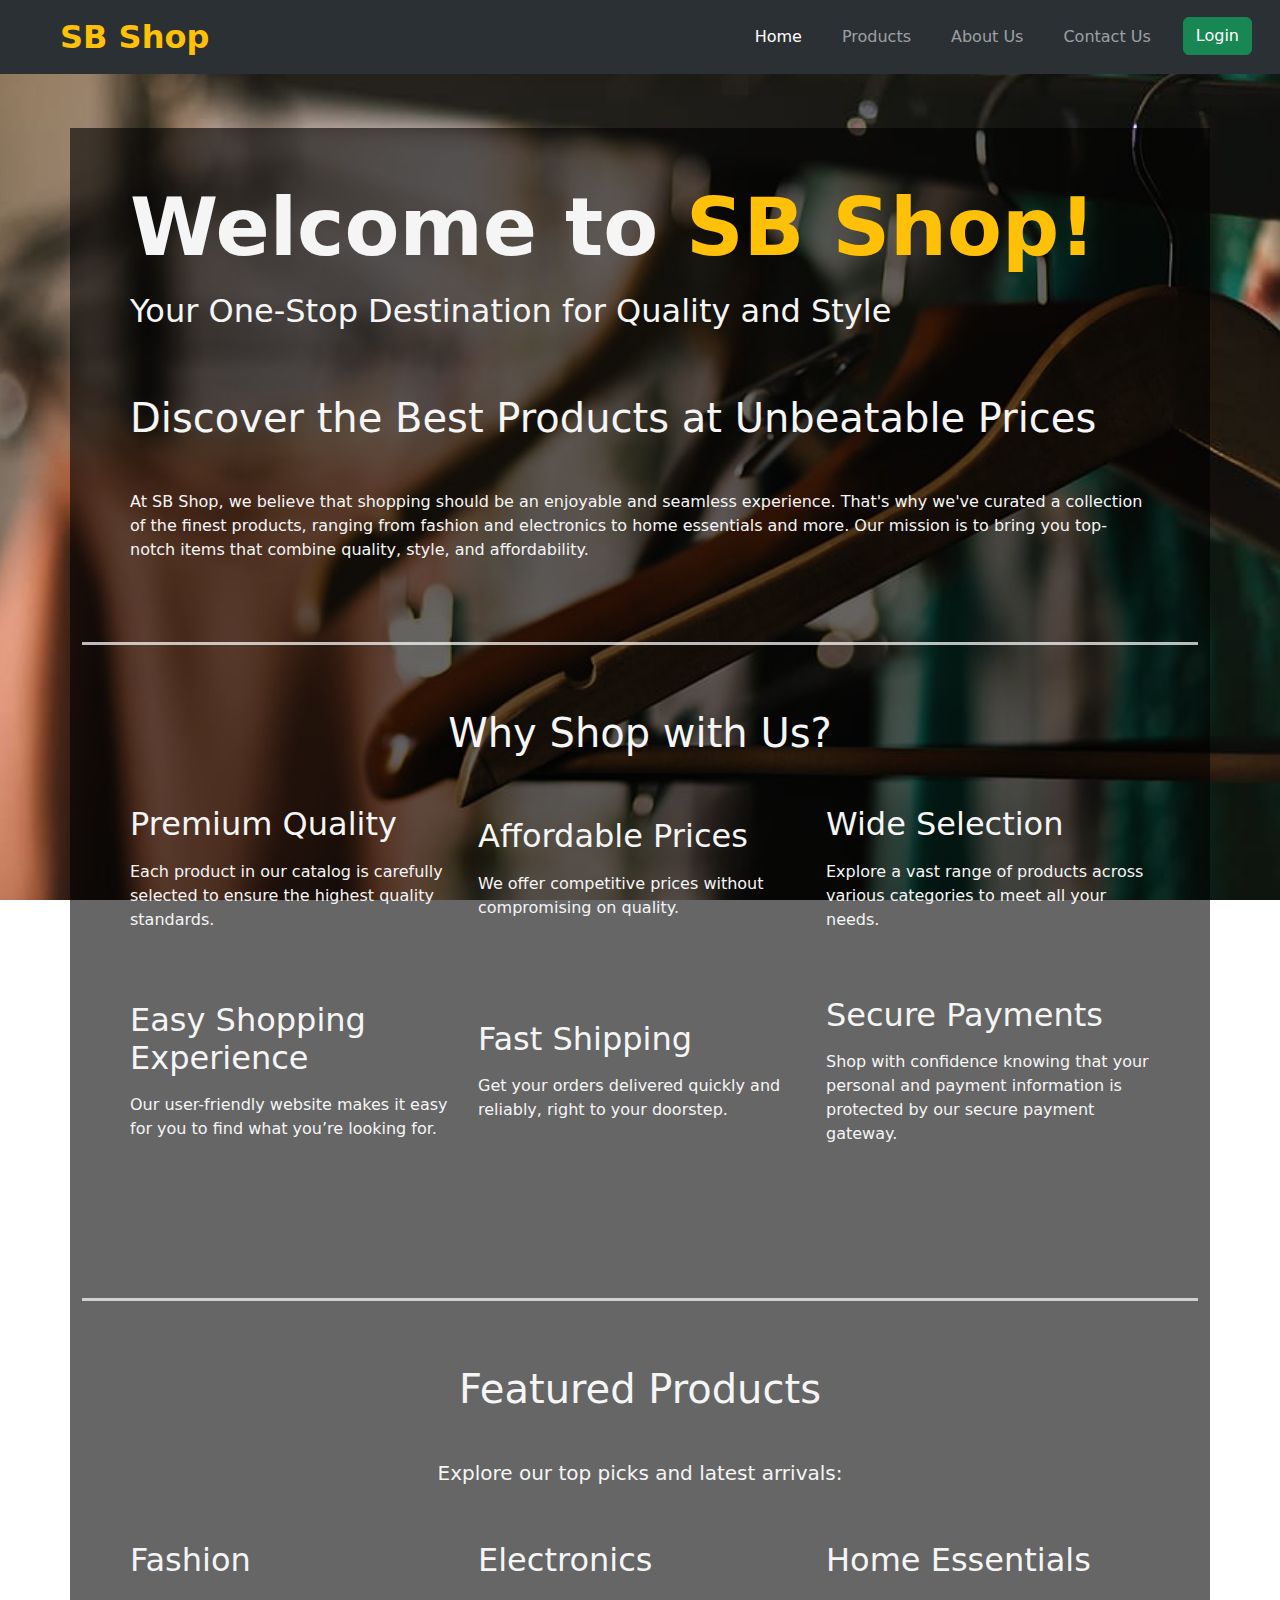
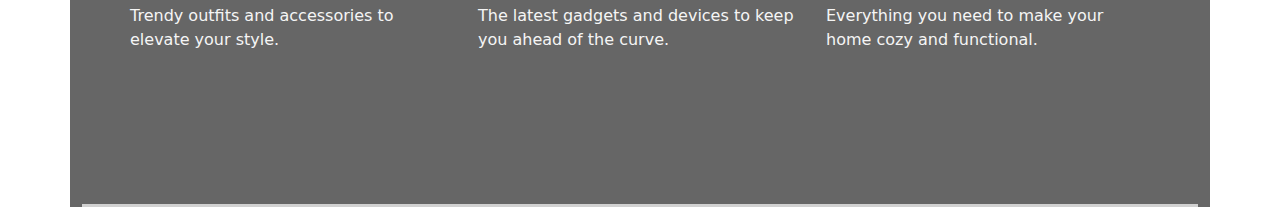
==== index.html @ cf59807c "ver 1" ====
<!DOCTYPE html>
<html lang="en">
  <head>
    <meta charset="UTF-8" />
    <meta http-equiv="X-UA-Compatible" content="IE=edge" />
    <meta name="viewport" content="width=device-width, initial-scale=1.0" />
    <link
      href="https://cdn.jsdelivr.net/npm/bootstrap@5.3.3/dist/css/bootstrap.min.css"
      rel="stylesheet"
      integrity="sha384-QWTKZyjpPEjISv5WaRU9OFeRpok6YctnYmDr5pNlyT2bRjXh0JMhjY6hW+ALEwIH"
      crossorigin="anonymous"
    />
    <link rel="icon" href="SB LOGO.jpg">
    <link rel="stylesheet" href="style.css" />
    <title>SB Shop</title>
  </head>
  <body>
    <div class="container blurr">
      <header>
        <nav
          class="navbar bg-dark navbar-expand-lg bg-body-tertiary fixed-top"
          data-bs-theme="dark"
        >
          <div class="container-fluid">
            <a class="navbar-brand text-warning fw-bold ms-5 fs-2" href="#"
              >SB Shop</a
            >
            <button
              class="navbar-toggler"
              type="button"
              data-bs-toggle="offcanvas"
              data-bs-target="#offcanvasNavbar"
              aria-controls="offcanvasNavbar"
              aria-label="Toggle navigation"
            >
              <span class="navbar-toggler-icon"></span>
            </button>
            <div
              class="offcanvas offcanvas-end"
              tabindex="-1"
              id="offcanvasNavbar"
              aria-labelledby="offcanvasNavbarLabel"
            >
              <div class="offcanvas-header">
                <h5 class="offcanvas-title" id="offcanvasNavbarLabel">
                  SB Shop
                </h5>
                <button
                  type="button"
                  class="btn-close"
                  data-bs-dismiss="offcanvas"
                  aria-label="Close"
                ></button>
              </div>
              <div class="offcanvas-body">
                <ul
                  class="navbar-nav justify-content-end flex-grow-1 gap-lg-4 gap-sm-2 pe-3"
                >
                  <li class="nav-item">
                    <a class="nav-link active" aria-current="page" href="#"
                      >Home</a
                    >
                  </li>
                  <li class="nav-item">
                    <a class="nav-link" href="#">Products</a>
                  </li>
                  <li class="nav-item">
                    <a class="nav-link" href="#">About Us</a>
                  </li>
                  <li class="nav-item">
                    <a class="nav-link" href="#">Contact Us</a>
                  </li>
                  <li class="nav-item">
                    <a class="btn btn-success" href="#">Login</a>
                  </li>
                </ul>
              </div>
            </div>
          </div>
        </nav>
      </header>

      <main>
        <div class="container p-5">
          <h1 class="mb-3 display-1 fw-bold mt-1">
            Welcome to <span class="text-warning">SB Shop!</span>
          </h1>
          <h2 class="">Your One-Stop Destination for Quality and Style</h2>
          <br /><br />
          <h1 class="mt-2 my-5">
            Discover the Best Products at Unbeatable Prices
          </h1>
          <p class="text-start">
            At SB Shop, we believe that shopping should be an enjoyable and
            seamless experience. That's why we've curated a collection of the
            finest products, ranging from fashion and electronics to home
            essentials and more. Our mission is to bring you top-notch items
            that combine quality, style, and affordability.
          </p>
        </div>

        <hr class="border-3 opacity-75" />

        <div class="container p-5">
          <h1 class="mb-5 text-center">Why Shop with Us?</h1>
          <div class="row justify-content-center align-items-center row-gap-5">
            <div class="col-lg-4">
              <h2 class="mb-3">Premium Quality</h2>
              <p>
                Each product in our catalog is carefully selected to ensure the
                highest quality standards.
              </p>
            </div>
            <div class="col-lg-4">
              <h2 class="mb-3">Affordable Prices</h2>
              <p>
                We offer competitive prices without compromising on quality.
              </p>
            </div>
            <div class="col-lg-4">
              <h2 class="mb-3">Wide Selection</h2>
              <p>
                Explore a vast range of products across various categories to
                meet all your needs.
              </p>
            </div>
            <div class="col-lg-4">
              <h2 class="mb-3">Easy Shopping Experience</h2>
              <p>
                Our user-friendly website makes it easy for you to find what
                you’re looking for.
              </p>
            </div>
            <div class="col-lg-4">
              <h2 class="mb-3">Fast Shipping</h2>
              <p>
                Get your orders delivered quickly and reliably, right to your
                doorstep.
              </p>
            </div>
            <div class="col-lg-4">
              <h2 class="mb-3">Secure Payments</h2>
              <p>
                Shop with confidence knowing that your personal and payment
                information is protected by our secure payment gateway.
              </p>
            </div>
          </div>
        </div>
        <br /><br /><br />
        <hr class="border-3 opacity-75" />

        <div class="container p-5">
          <h1 class="text-center mb-5">Featured Products</h1>
          <h5 class="text-center">
            Explore our top picks and latest arrivals:
          </h5>

          <div class="row">
            <div class="col-lg-4">
              <h2 class="mt-5 my-4">Fashion</h2>
              <p>Trendy outfits and accessories to elevate your style.</p>
            </div>
            <div class="col-lg-4">
              <h2 class="mt-5 my-4">Electronics</h2>
              <p>
                The latest gadgets and devices to keep you ahead of the curve.
              </p>
            </div>
            <div class="col-lg-4">
              <h2 class="mt-5 my-4">Home Essentials</h2>
              <p>Everything you need to make your home cozy and functional.</p>
            </div>
          </div>
        </div>
        <br /><br /><br />
        <hr class="border-3 opacity-75" />
      </main>
    </div>

    <script
      src="https://cdn.jsdelivr.net/npm/bootstrap@5.3.3/dist/js/bootstrap.bundle.min.js"
      integrity="sha384-YvpcrYf0tY3lHB60NNkmXc5s9fDVZLESaAA55NDzOxhy9GkcIdslK1eN7N6jIeHz"
      crossorigin="anonymous"
    ></script>
  </body>
</html>
---- style.css ----
body {
    background: url("/bg 2.jpg") no-repeat fixed;
    background-size: cover;
    background-position: center;
    height: 100vh;
}


main {
    margin-top: 8rem;
    color: whitesmoke;
}

.blurr {
    background-color: rgba(0, 0, 0, 0.6);
}
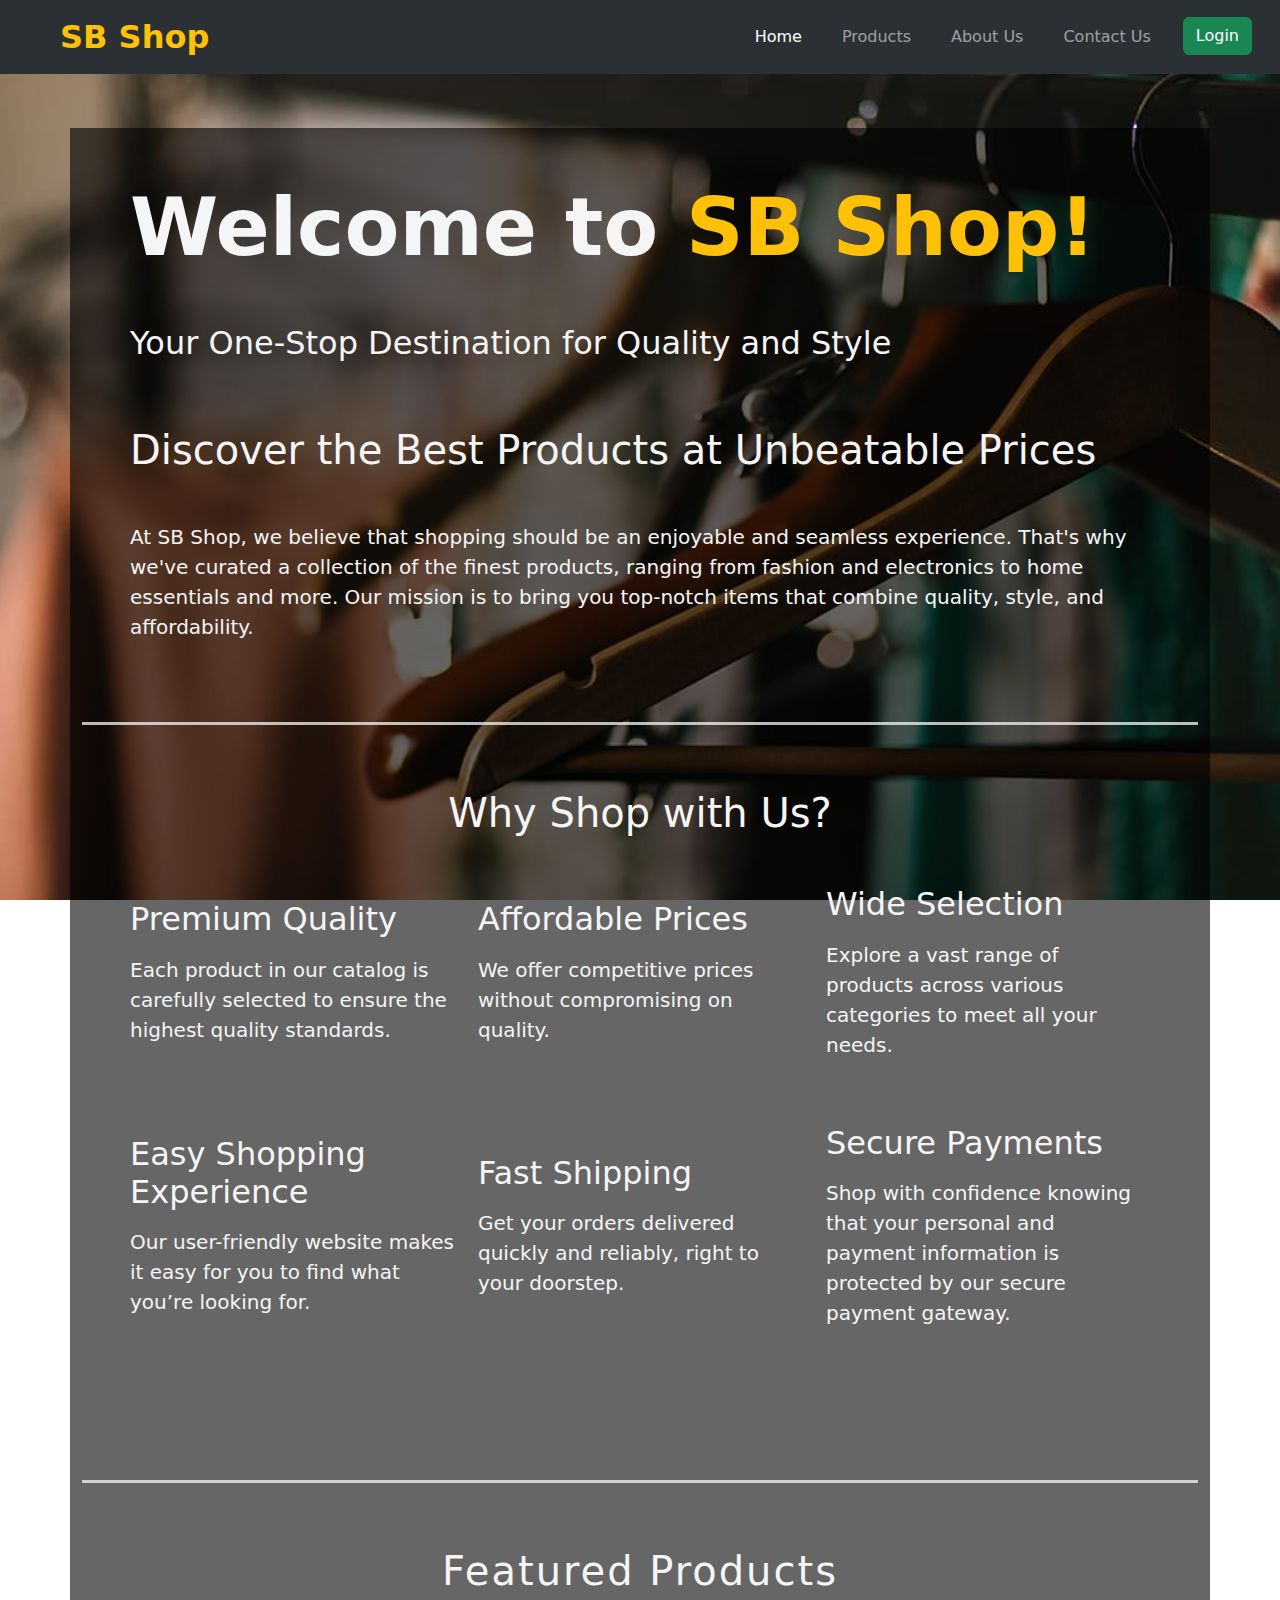
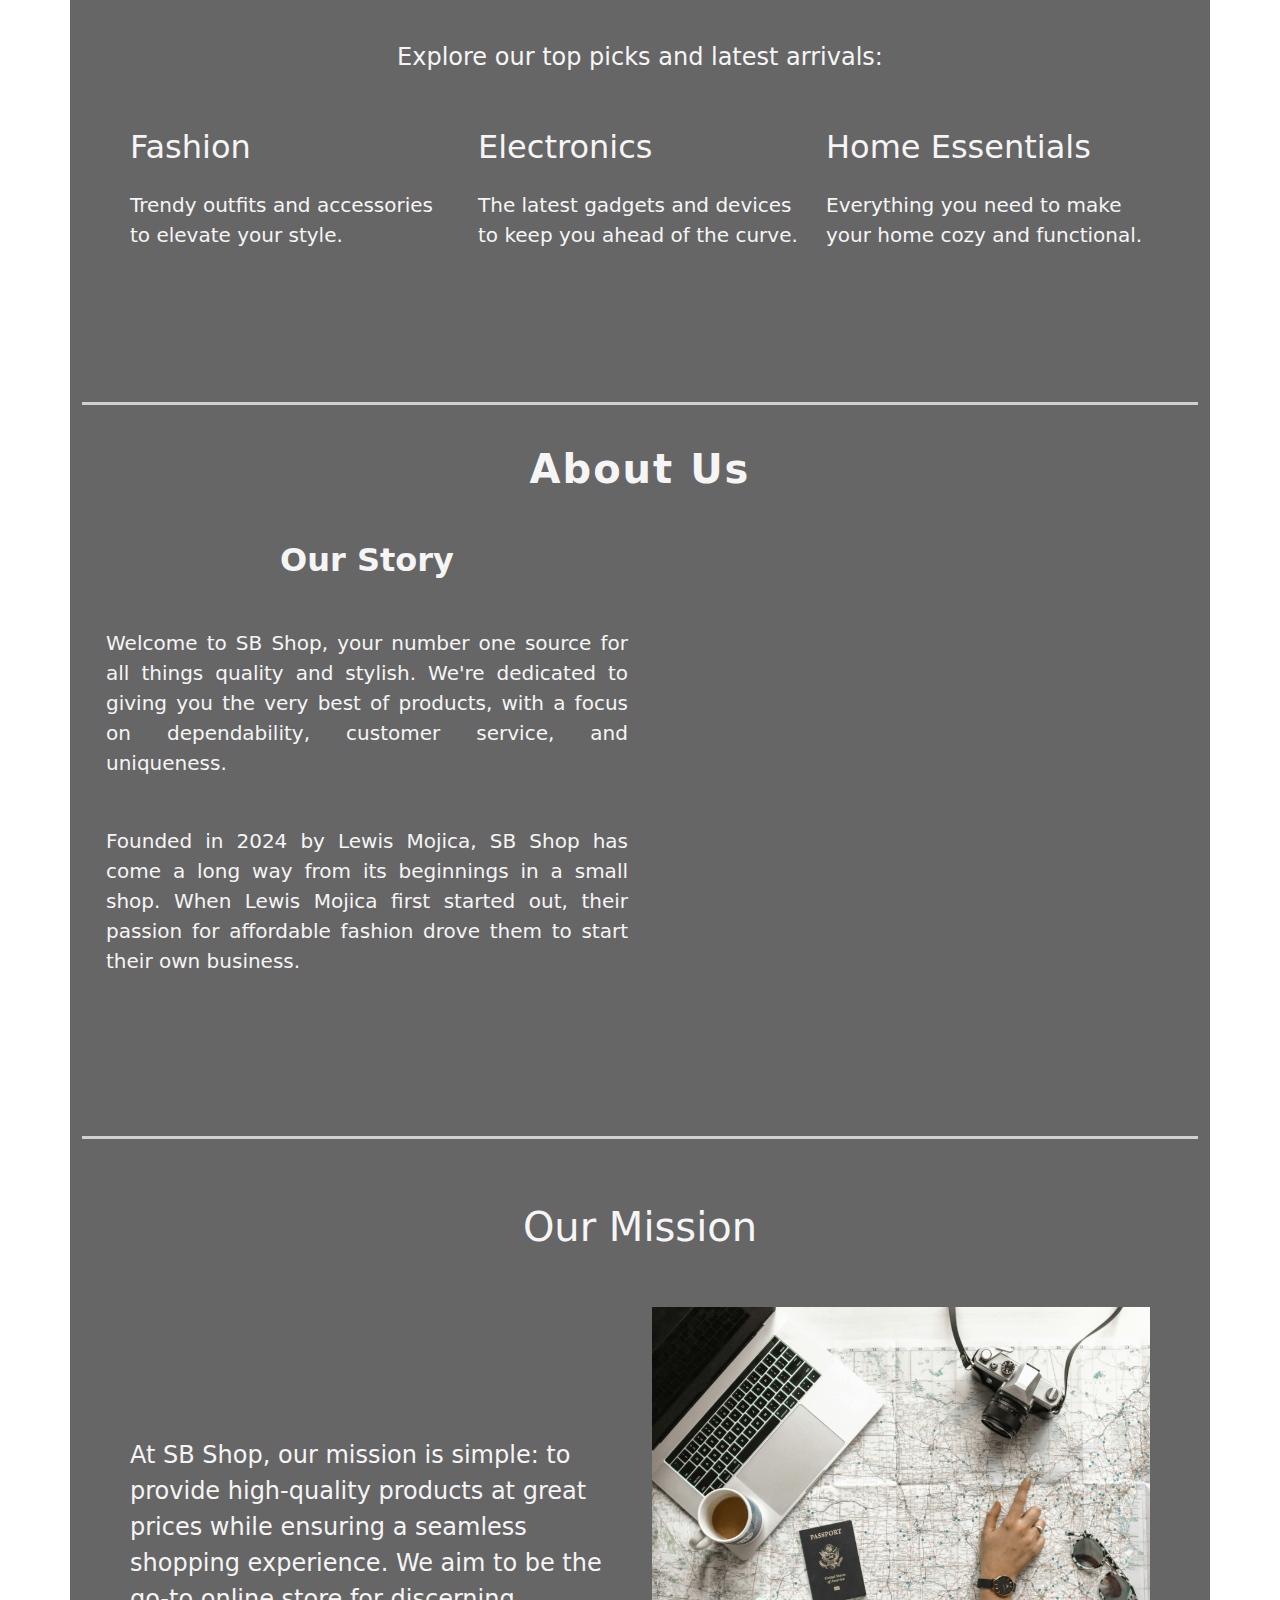
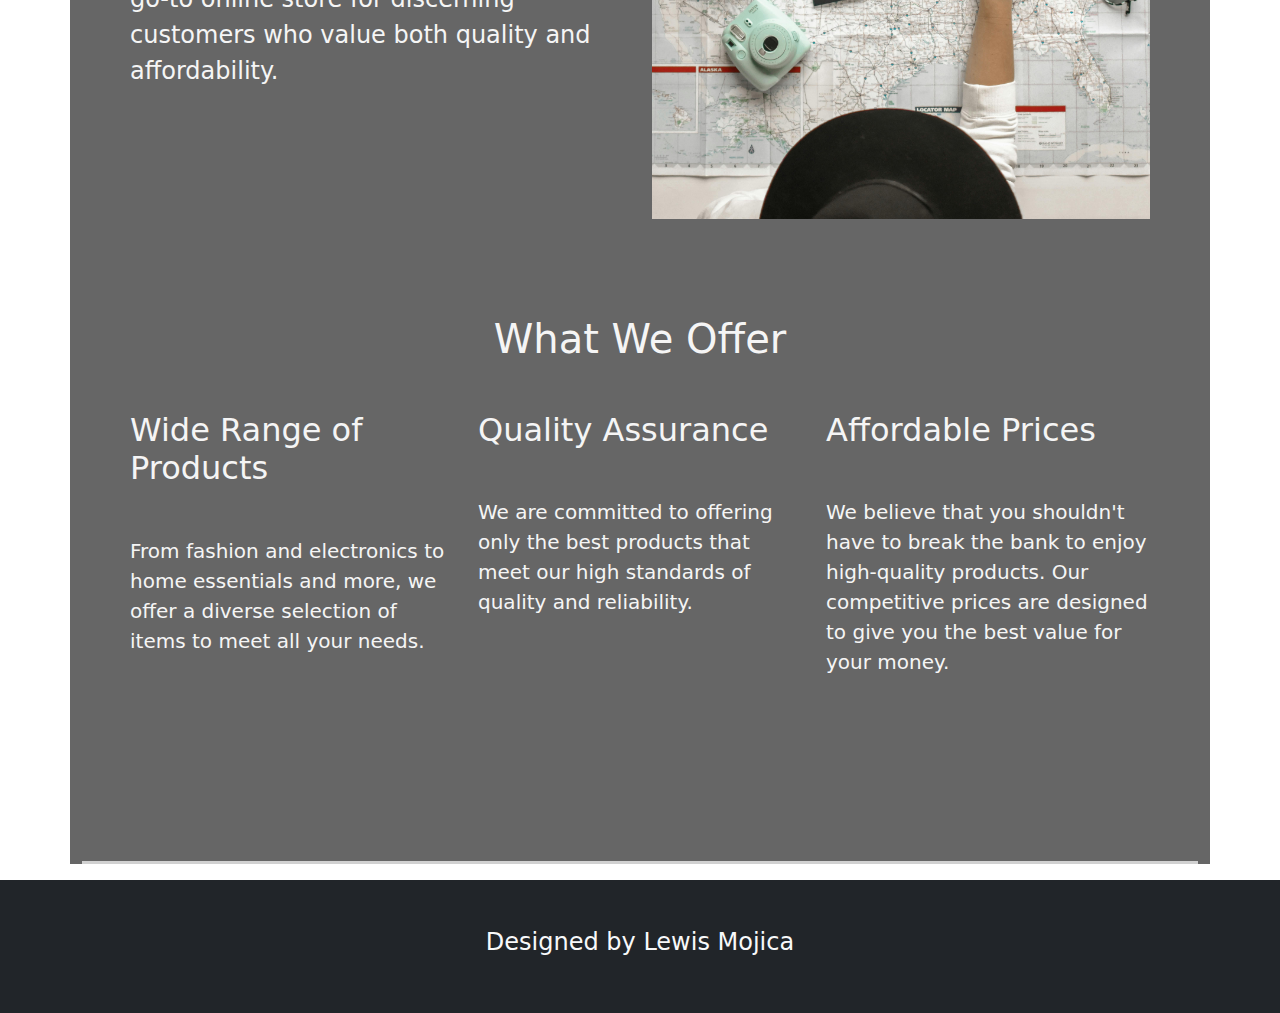
==== commit 03a730eb: "completed the landing page" ====
--- a/index.html
+++ b/index.html
@@ -10,7 +10,7 @@
       integrity="sha384-QWTKZyjpPEjISv5WaRU9OFeRpok6YctnYmDr5pNlyT2bRjXh0JMhjY6hW+ALEwIH"
       crossorigin="anonymous"
     />
-    <link rel="icon" href="SB LOGO.jpg">
+    <link rel="icon" href="SB LOGO.jpg" />
     <link rel="stylesheet" href="style.css" />
     <title>SB Shop</title>
   </head>
@@ -80,17 +80,19 @@
         </nav>
       </header>
 
+      <!-- main content -->
+
       <main>
-        <div class="container p-5">
+        <div class="welcome container p-5">
           <h1 class="mb-3 display-1 fw-bold mt-1">
             Welcome to <span class="text-warning">SB Shop!</span>
           </h1>
-          <h2 class="">Your One-Stop Destination for Quality and Style</h2>
+          <h2 class="mt-5">Your One-Stop Destination for Quality and Style</h2>
           <br /><br />
           <h1 class="mt-2 my-5">
             Discover the Best Products at Unbeatable Prices
           </h1>
-          <p class="text-start">
+          <p class="text-start fs-5">
             At SB Shop, we believe that shopping should be an enjoyable and
             seamless experience. That's why we've curated a collection of the
             finest products, ranging from fashion and electronics to home
@@ -106,41 +108,41 @@
           <div class="row justify-content-center align-items-center row-gap-5">
             <div class="col-lg-4">
               <h2 class="mb-3">Premium Quality</h2>
-              <p>
+              <p class="fs-5">
                 Each product in our catalog is carefully selected to ensure the
                 highest quality standards.
               </p>
             </div>
             <div class="col-lg-4">
               <h2 class="mb-3">Affordable Prices</h2>
-              <p>
+              <p class="fs-5">
                 We offer competitive prices without compromising on quality.
               </p>
             </div>
             <div class="col-lg-4">
               <h2 class="mb-3">Wide Selection</h2>
-              <p>
+              <p class="fs-5">
                 Explore a vast range of products across various categories to
                 meet all your needs.
               </p>
             </div>
             <div class="col-lg-4">
               <h2 class="mb-3">Easy Shopping Experience</h2>
-              <p>
+              <p class="fs-5">
                 Our user-friendly website makes it easy for you to find what
                 you’re looking for.
               </p>
             </div>
             <div class="col-lg-4">
               <h2 class="mb-3">Fast Shipping</h2>
-              <p>
+              <p class="fs-5">
                 Get your orders delivered quickly and reliably, right to your
                 doorstep.
               </p>
             </div>
             <div class="col-lg-4">
               <h2 class="mb-3">Secure Payments</h2>
-              <p>
+              <p class="fs-5">
                 Shop with confidence knowing that your personal and payment
                 information is protected by our secure payment gateway.
               </p>
@@ -150,26 +152,100 @@
         <br /><br /><br />
         <hr class="border-3 opacity-75" />
 
-        <div class="container p-5">
+        <div class="products container p-5">
           <h1 class="text-center mb-5">Featured Products</h1>
-          <h5 class="text-center">
+          <h4 class="text-center">
             Explore our top picks and latest arrivals:
-          </h5>
+          </h4>
 
           <div class="row">
             <div class="col-lg-4">
               <h2 class="mt-5 my-4">Fashion</h2>
-              <p>Trendy outfits and accessories to elevate your style.</p>
+              <p class="fs-5">
+                Trendy outfits and accessories to elevate your style.
+              </p>
             </div>
             <div class="col-lg-4">
               <h2 class="mt-5 my-4">Electronics</h2>
-              <p>
+              <p class="fs-5">
                 The latest gadgets and devices to keep you ahead of the curve.
               </p>
             </div>
             <div class="col-lg-4">
               <h2 class="mt-5 my-4">Home Essentials</h2>
-              <p>Everything you need to make your home cozy and functional.</p>
+              <p class="fs-5">
+                Everything you need to make your home cozy and functional.
+              </p>
+            </div>
+          </div>
+        </div>
+        <br /><br /><br />
+        <hr class="border-3 opacity-75" />
+
+        <div class="about-us container p-4">
+          <h1 class="text-center fw-bold mb-5">About Us</h1>
+          <div class="row">
+            <div class="col-lg-6">
+              <h2 class="fw-bold mb-5 text-center">Our Story</h2>
+              <p class="fs-5">
+                Welcome to SB Shop, your number one source for all things
+                quality and stylish. We're dedicated to giving you the very best
+                of products, with a focus on dependability, customer service,
+                and uniqueness.
+              </p>
+              <p class="my-5 fs-5">
+                Founded in 2024 by Lewis Mojica, SB Shop has come a long way
+                from its beginnings in a small shop. When Lewis Mojica first
+                started out, their passion for affordable fashion drove them to
+                start their own business.
+              </p>
+            </div>
+            <div class="col-lg-6">
+              <img src="" alt="" />
+            </div>
+          </div>
+        </div>
+        <br /><br /><br />
+        <hr class="border-3 opacity-75" />
+
+        <div class="mission container p-5">
+          <div class="row">
+            <h1 class="text-center">Our Mission</h1>
+            <div class="col-lg-6 align-content-center">
+              <p class="my-5 fs-4">
+                At SB Shop, our mission is simple: to provide high-quality
+                products at great prices while ensuring a seamless shopping
+                experience. We aim to be the go-to online store for discerning
+                customers who value both quality and affordability.
+              </p>
+            </div>
+            <div class="col-lg-6">
+              <img src="/mission.jpg" class="mx-auto my-5 img-fluid" alt="" />
+            </div>
+          </div>
+          <div class="row">
+            <h1 class="text-center my-5">What We Offer</h1>
+            <div class="col-lg-4">
+              <h2 class="">Wide Range of Products</h2>
+              <p class="my-5 fs-5">
+                From fashion and electronics to home essentials and more, we
+                offer a diverse selection of items to meet all your needs.
+              </p>
+            </div>
+            <div class="col-lg-4">
+              <h2 class="">Quality Assurance</h2>
+              <p class="my-5 fs-5">
+                We are committed to offering only the best products that meet
+                our high standards of quality and reliability.
+              </p>
+            </div>
+            <div class="col-lg-4">
+              <h2 class="">Affordable Prices</h2>
+              <p class="my-5 fs-5">
+                We believe that you shouldn't have to break the bank to enjoy
+                high-quality products. Our competitive prices are designed to
+                give you the best value for your money.
+              </p>
             </div>
           </div>
         </div>
@@ -177,6 +253,10 @@
         <hr class="border-3 opacity-75" />
       </main>
     </div>
+
+    <footer class="footer bg-dark text-light p-5">
+      <h4 class="text-center">Designed by Lewis Mojica</h4>
+    </footer>
 
     <script
       src="https://cdn.jsdelivr.net/npm/bootstrap@5.3.3/dist/js/bootstrap.bundle.min.js"
--- a/style.css
+++ b/style.css
@@ -1,16 +1,32 @@
 body {
-    background: url("/bg 2.jpg") no-repeat fixed;
-    background-size: cover;
-    background-position: center;
-    height: 100vh;
+  background: url("/bg 2.jpg") no-repeat fixed;
+  background-size: cover;
+  background-position: center;
+  height: 100vh;
 }
 
+main {
+  margin-top: 8rem;
+  color: whitesmoke;
+}
 
-main {
-    margin-top: 8rem;
-    color: whitesmoke;
+.welcome p {
+  text-align: justify;
 }
 
 .blurr {
-    background-color: rgba(0, 0, 0, 0.6);
-}+  background-color: rgba(0, 0, 0, 0.6);
+}
+
+.products h1 {
+  letter-spacing: 2px;
+}
+
+.about-us h1 {
+  letter-spacing: 2px;
+}
+
+.about-us p {
+  text-align: justify;
+}
+
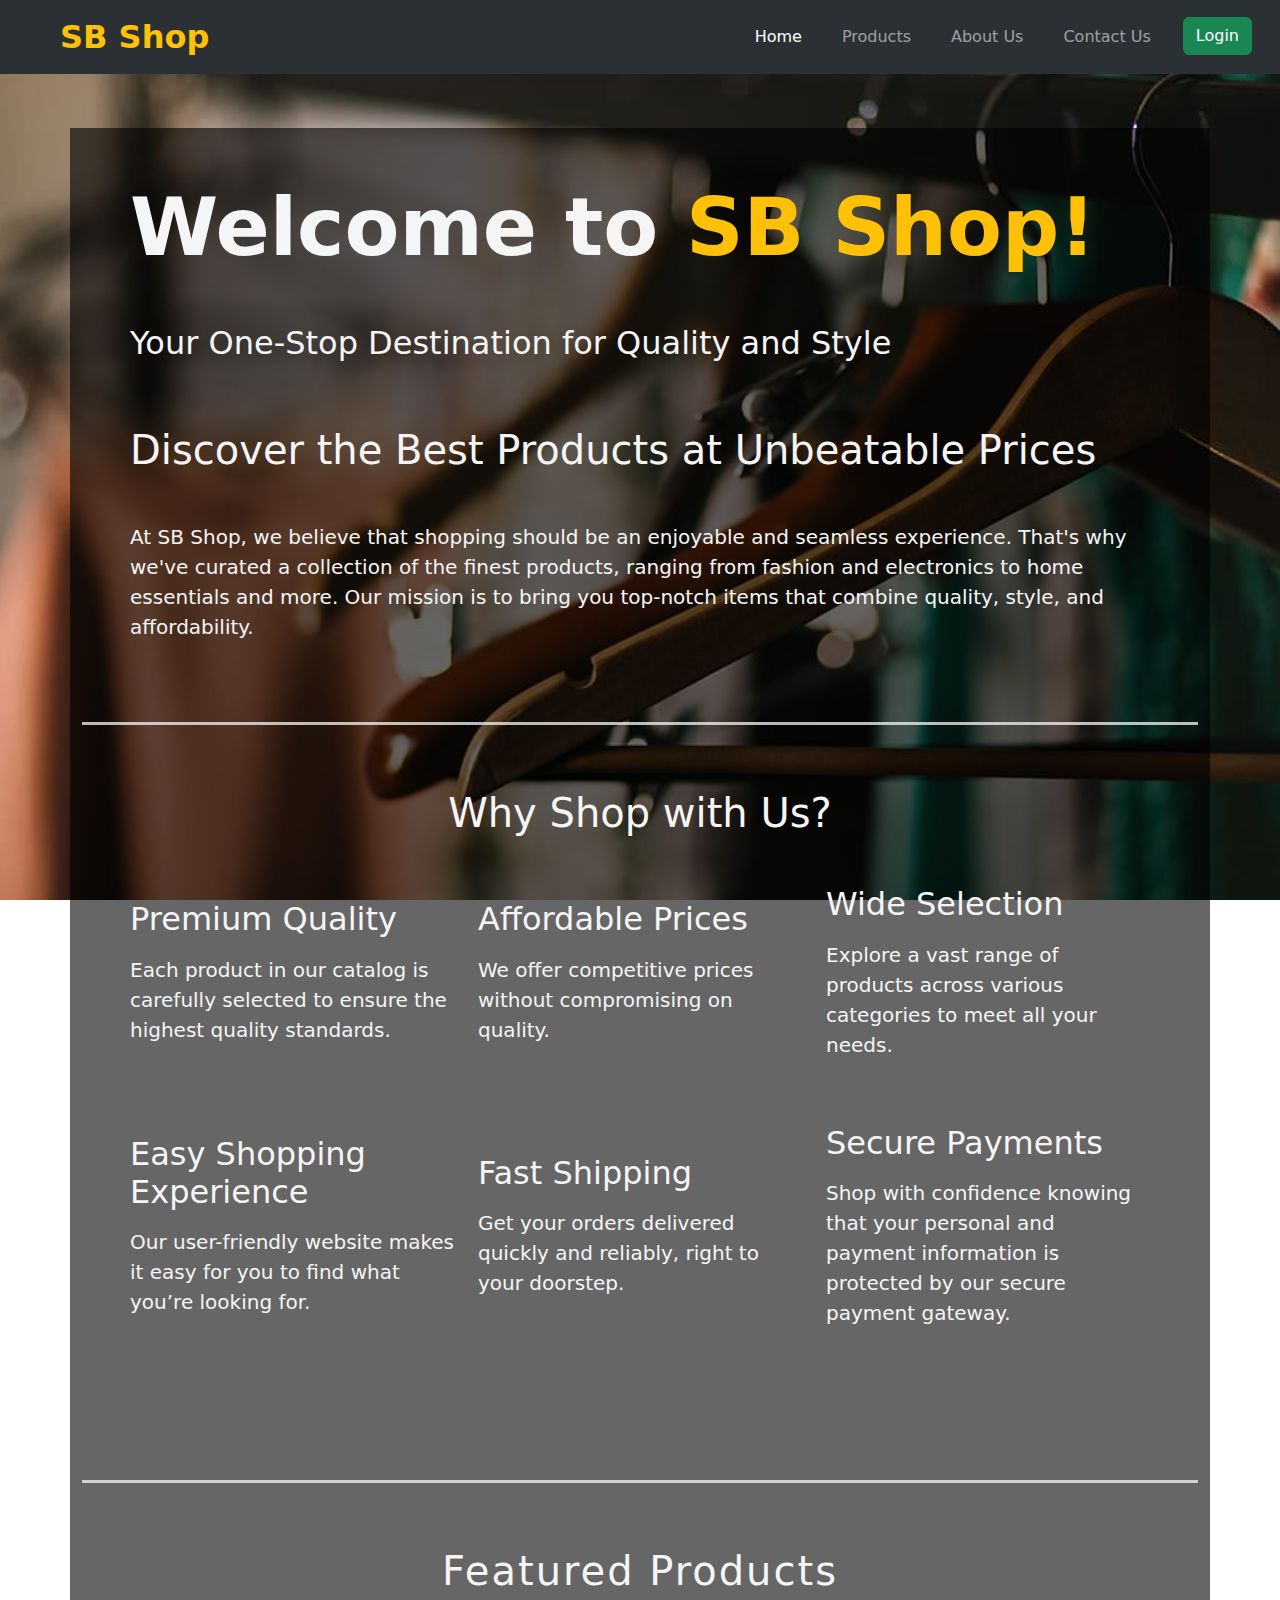
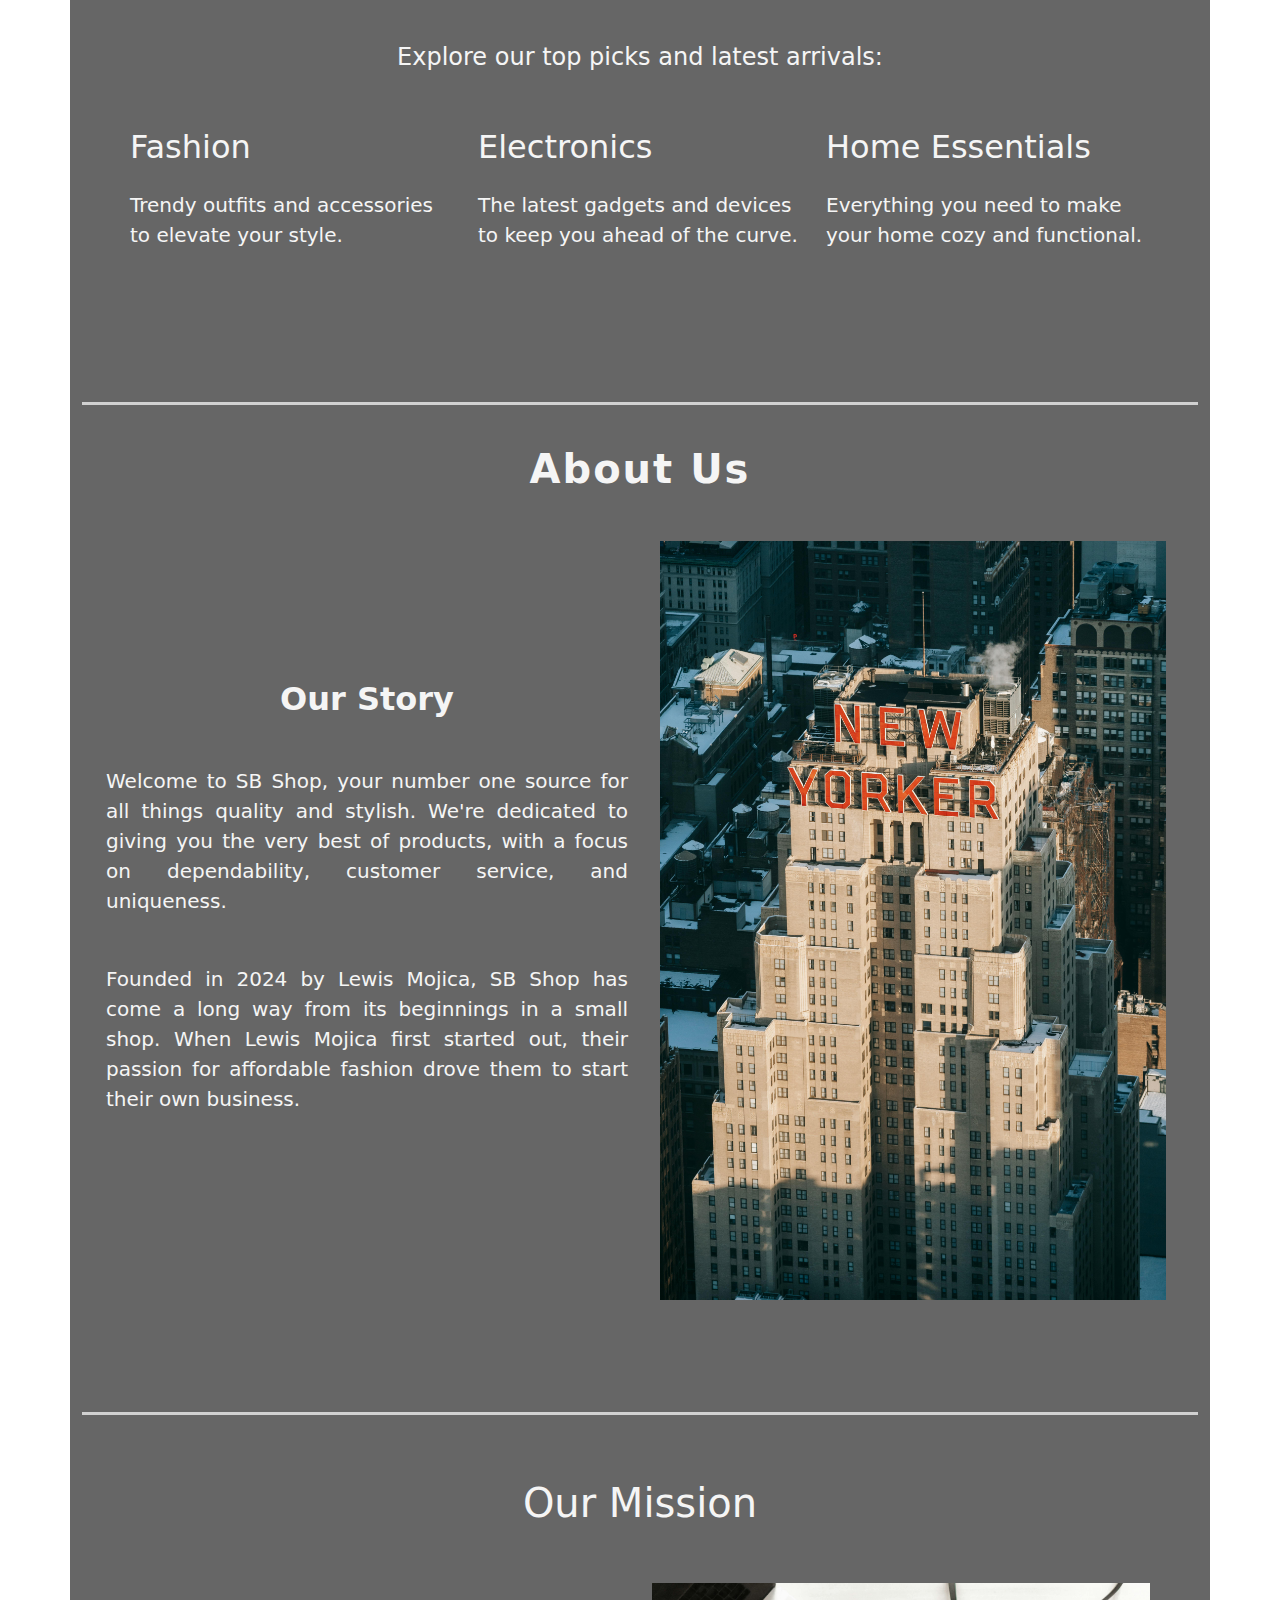
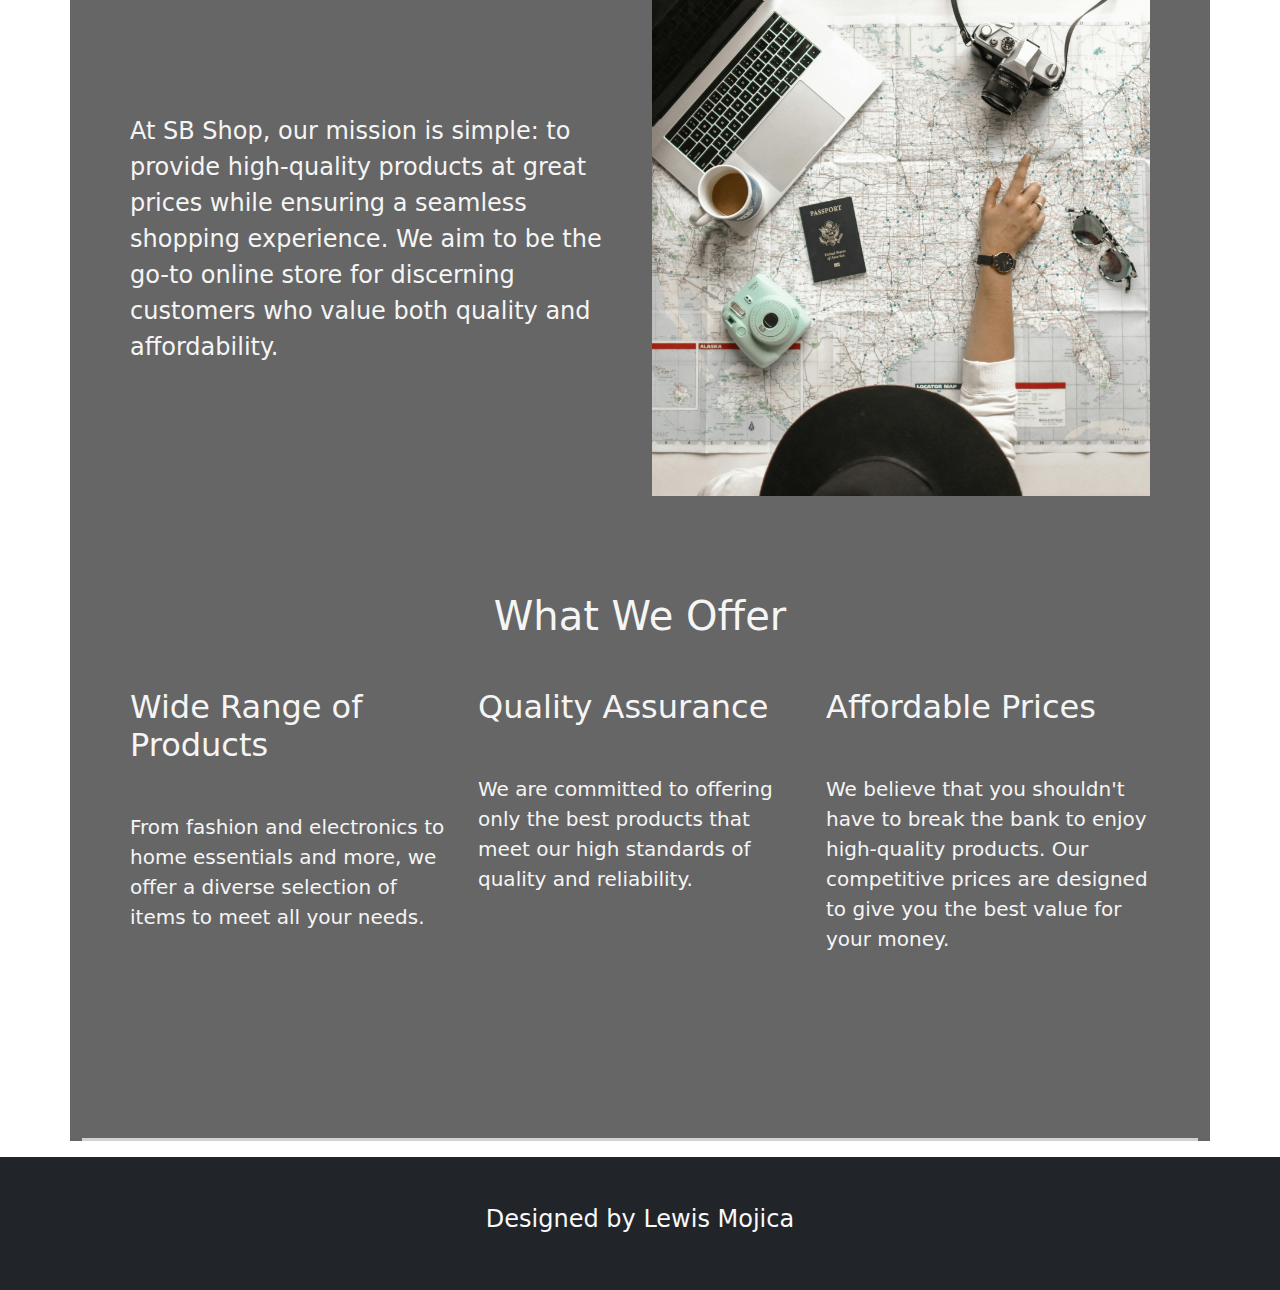
==== commit fcd92d55: "fixed the sections" ====
--- a/index.html
+++ b/index.html
@@ -62,13 +62,13 @@
                     >
                   </li>
                   <li class="nav-item">
-                    <a class="nav-link" href="#">Products</a>
-                  </li>
-                  <li class="nav-item">
-                    <a class="nav-link" href="#">About Us</a>
-                  </li>
-                  <li class="nav-item">
-                    <a class="nav-link" href="#">Contact Us</a>
+                    <a class="nav-link" href="#products">Products</a>
+                  </li>
+                  <li class="nav-item">
+                    <a class="nav-link" href="#about">About Us</a>
+                  </li>
+                  <li class="nav-item">
+                    <a class="nav-link" href="#contact">Contact Us</a>
                   </li>
                   <li class="nav-item">
                     <a class="btn btn-success" href="#">Login</a>
@@ -152,7 +152,7 @@
         <br /><br /><br />
         <hr class="border-3 opacity-75" />
 
-        <div class="products container p-5">
+        <div class="products container p-5" id="products">
           <h1 class="text-center mb-5">Featured Products</h1>
           <h4 class="text-center">
             Explore our top picks and latest arrivals:
@@ -182,10 +182,10 @@
         <br /><br /><br />
         <hr class="border-3 opacity-75" />
 
-        <div class="about-us container p-4">
+        <div class="about-us container p-4" id="about">
           <h1 class="text-center fw-bold mb-5">About Us</h1>
           <div class="row">
-            <div class="col-lg-6">
+            <div class="col-lg-6 align-content-center">
               <h2 class="fw-bold mb-5 text-center">Our Story</h2>
               <p class="fs-5">
                 Welcome to SB Shop, your number one source for all things
@@ -201,7 +201,7 @@
               </p>
             </div>
             <div class="col-lg-6">
-              <img src="" alt="" />
+              <img src="/about.jpg" class="img-fluid px-2" alt="" />
             </div>
           </div>
         </div>
@@ -254,7 +254,7 @@
       </main>
     </div>
 
-    <footer class="footer bg-dark text-light p-5">
+    <footer class="footer bg-dark text-light p-5" id="contact">
       <h4 class="text-center">Designed by Lewis Mojica</h4>
     </footer>
 
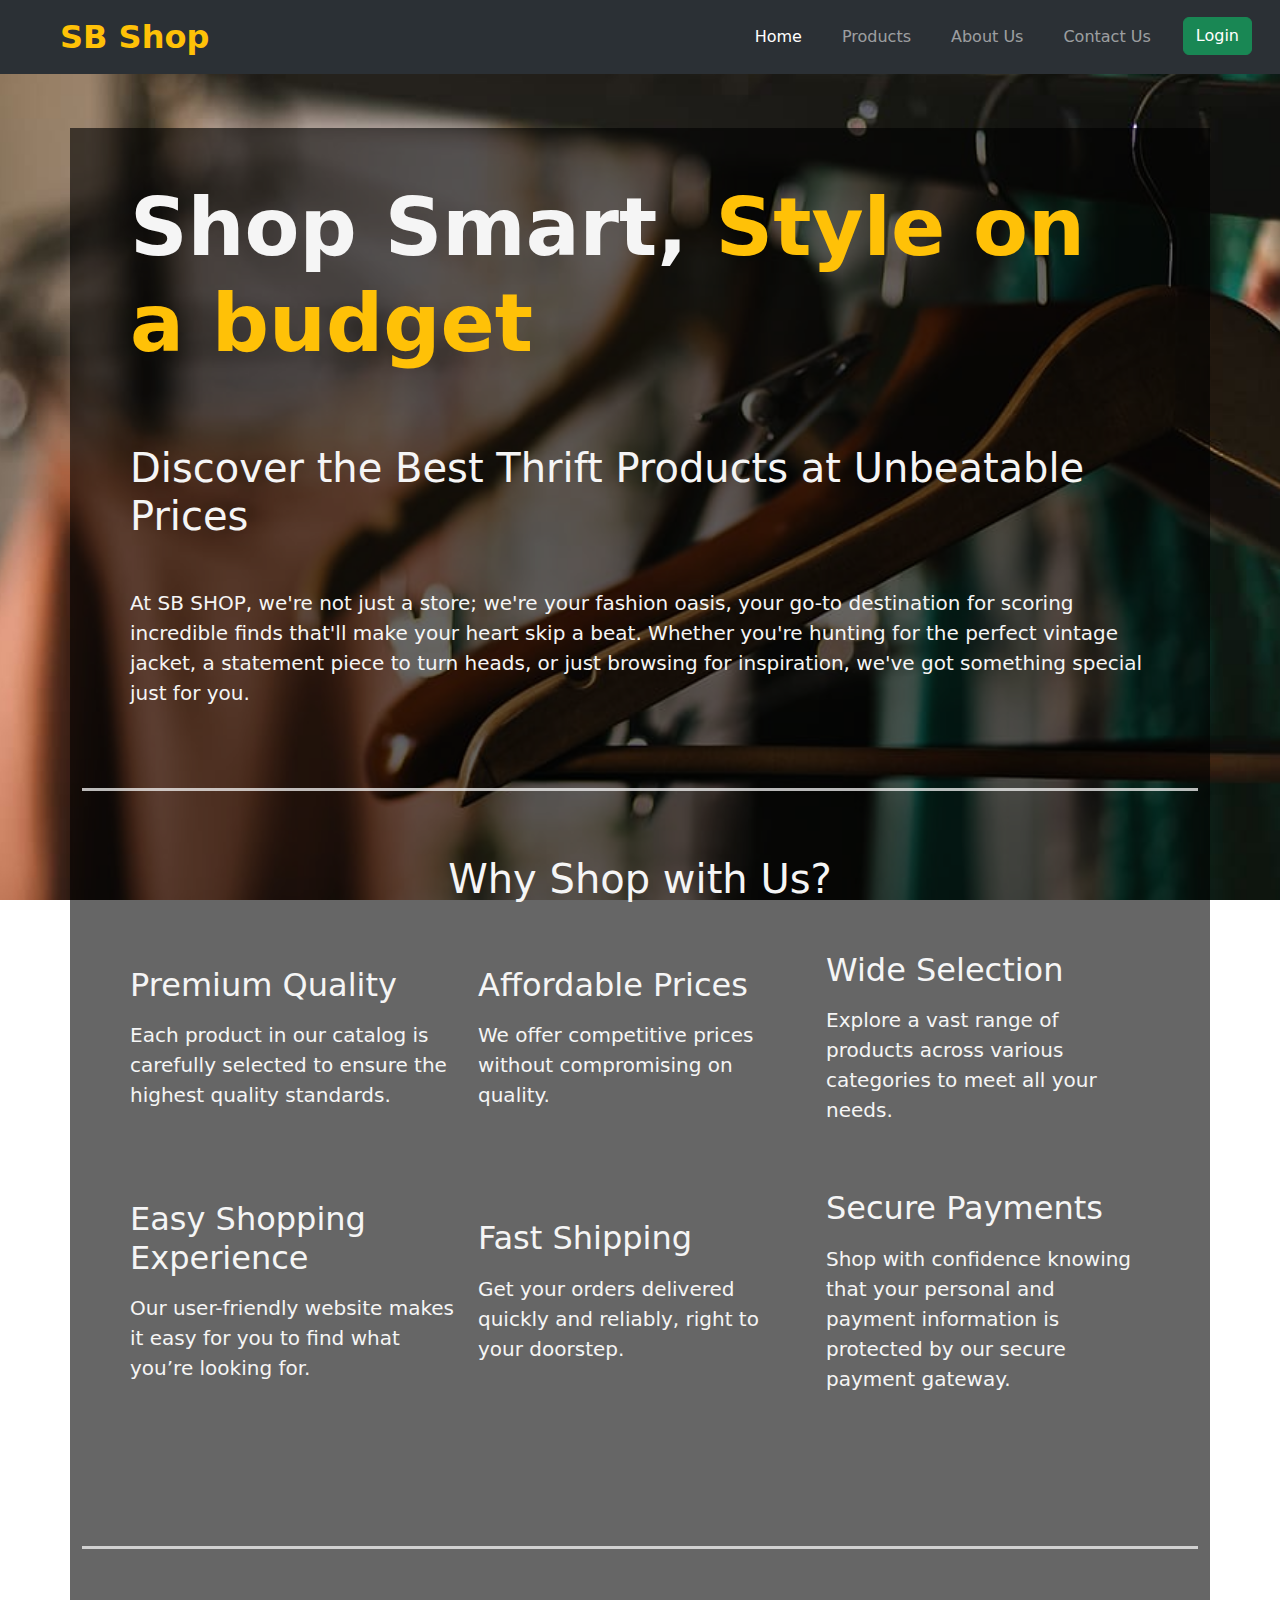
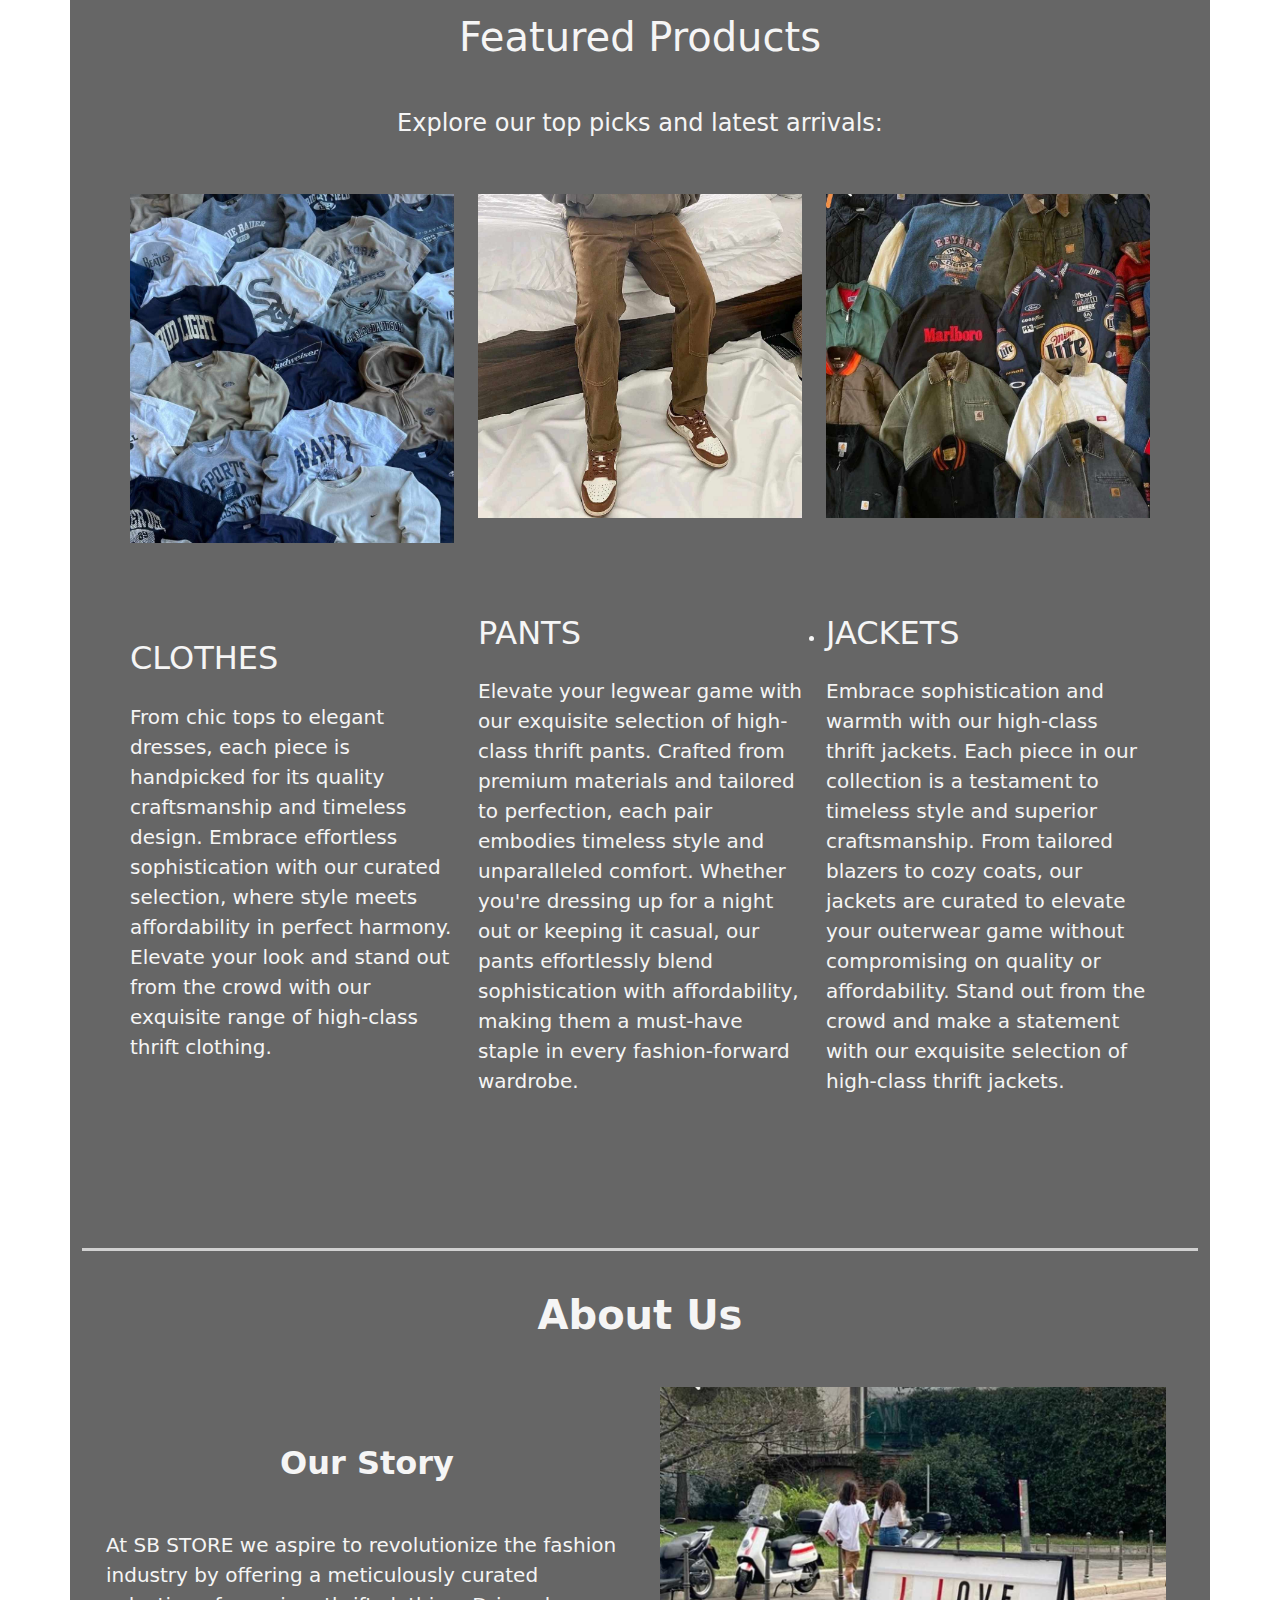
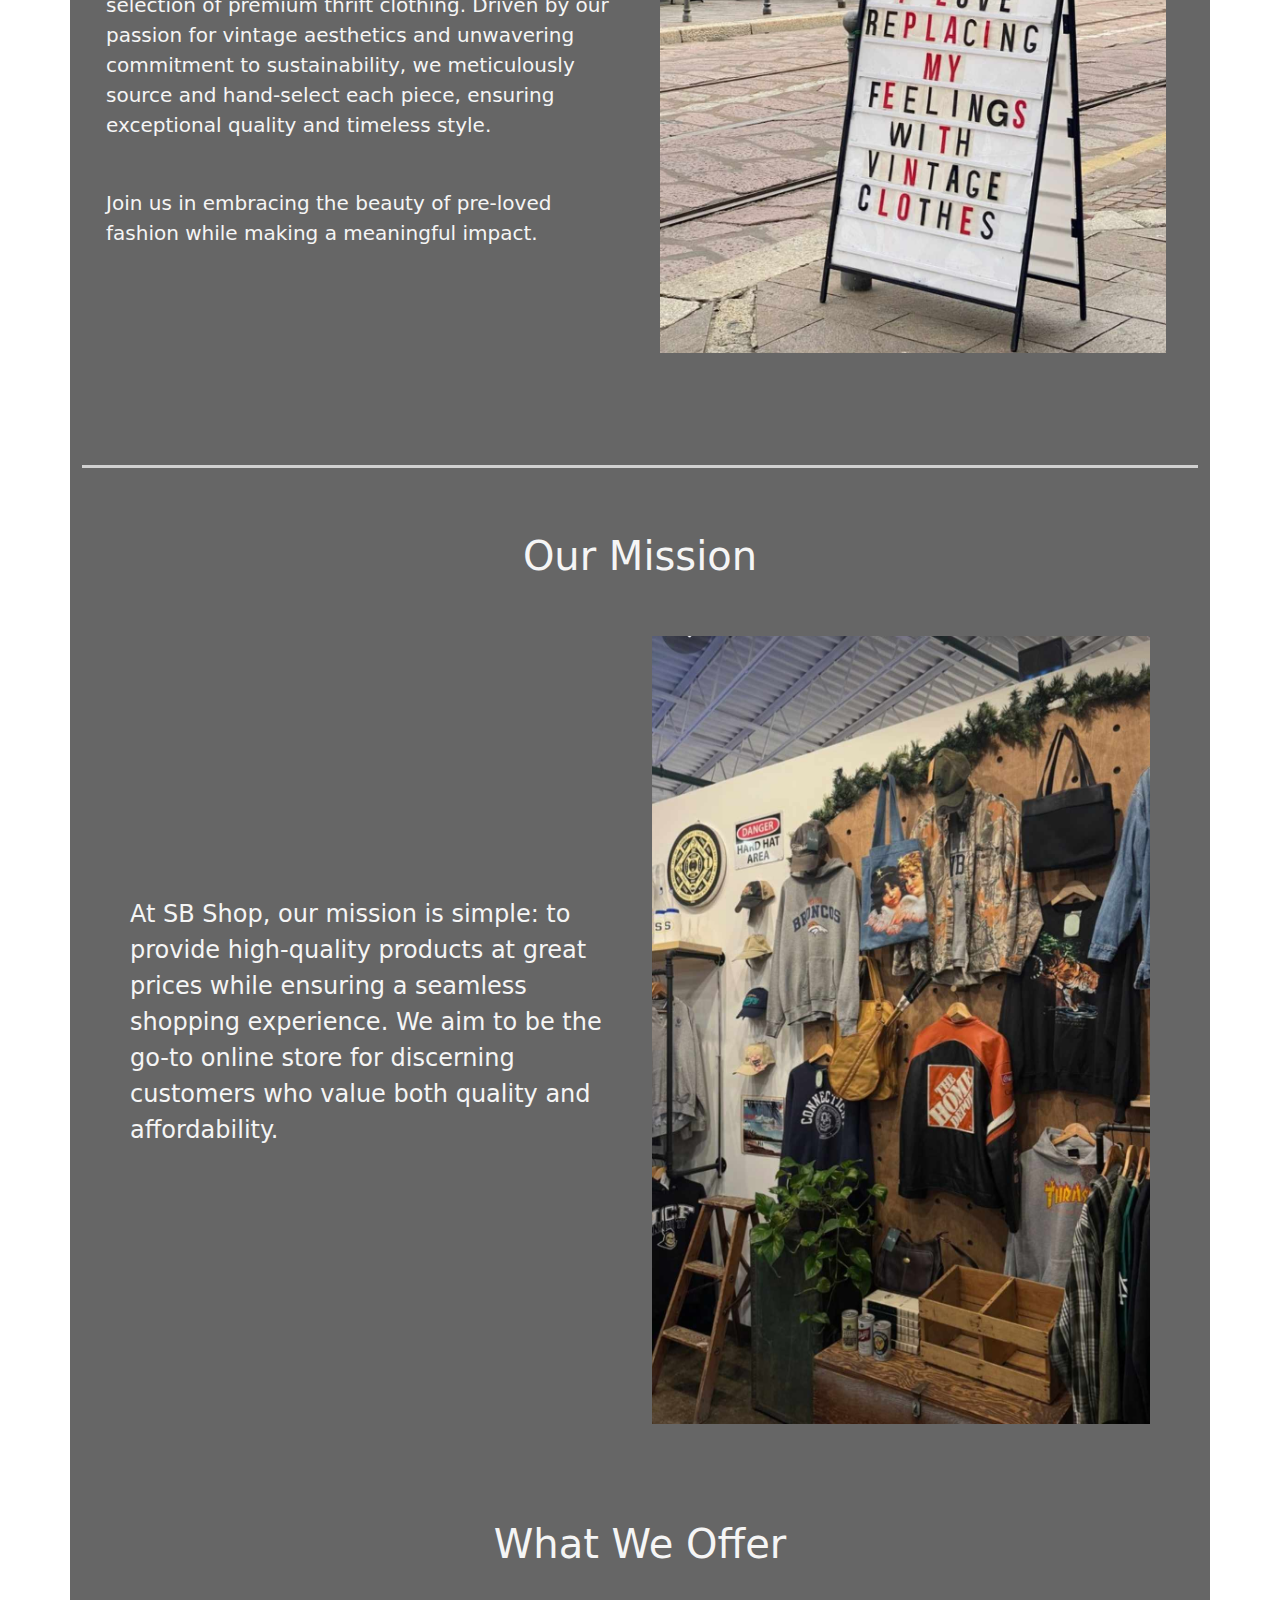
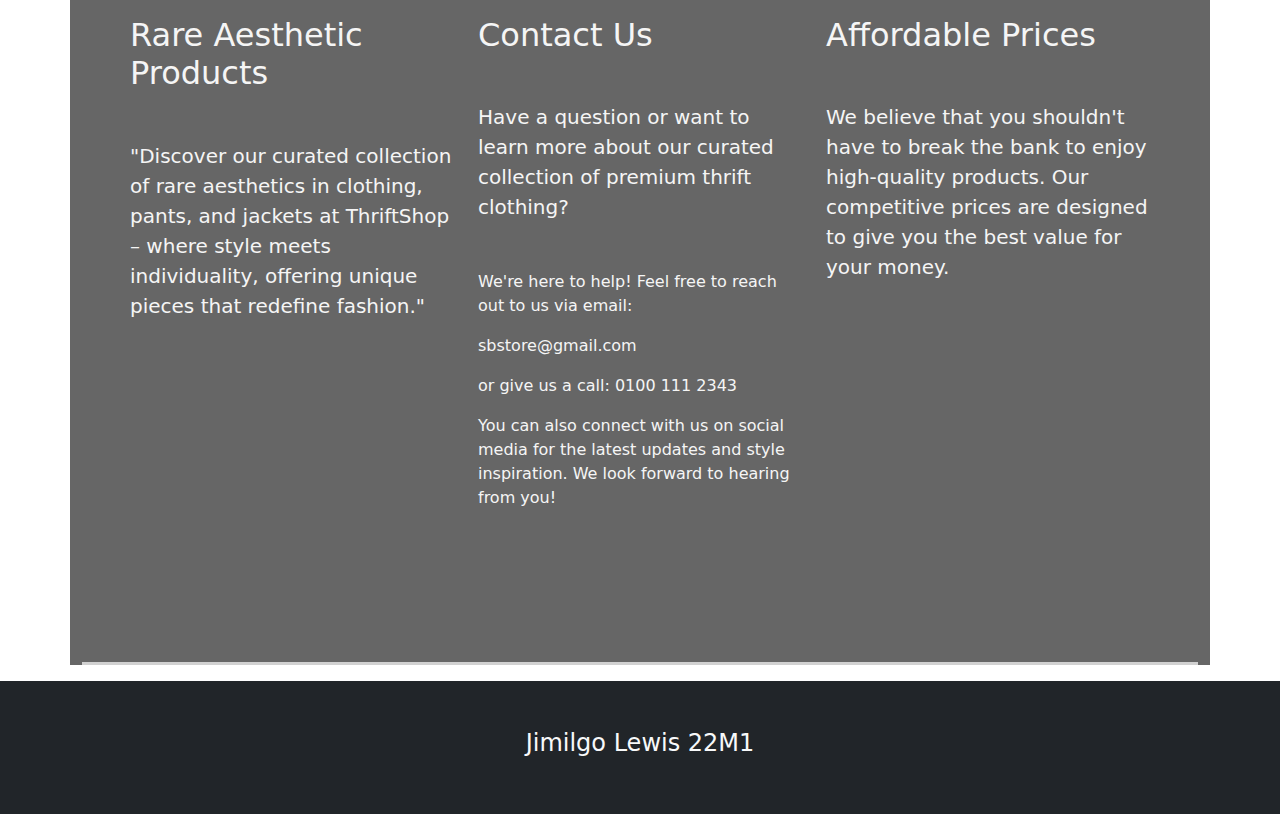
==== commit 60e5aad4: "Initial commit" ====
--- a/index.html
+++ b/index.html
@@ -10,8 +10,10 @@
       integrity="sha384-QWTKZyjpPEjISv5WaRU9OFeRpok6YctnYmDr5pNlyT2bRjXh0JMhjY6hW+ALEwIH"
       crossorigin="anonymous"
     />
-    <link rel="icon" href="SB LOGO.jpg" />
+    <link rel="icon" href="SB LOGO.jpg" />    
     <link rel="stylesheet" href="style.css" />
+
+
     <title>SB Shop</title>
   </head>
   <body>
@@ -71,7 +73,7 @@
                     <a class="nav-link" href="#contact">Contact Us</a>
                   </li>
                   <li class="nav-item">
-                    <a class="btn btn-success" href="#">Login</a>
+                    <a class="btn btn-success" href="login.html">Login</a>
                   </li>
                 </ul>
               </div>
@@ -85,19 +87,15 @@
       <main>
         <div class="welcome container p-5">
           <h1 class="mb-3 display-1 fw-bold mt-1">
-            Welcome to <span class="text-warning">SB Shop!</span>
+            Shop Smart,
+        <span class="text-warning">Style on a budget</span>
           </h1>
-          <h2 class="mt-5">Your One-Stop Destination for Quality and Style</h2>
           <br /><br />
           <h1 class="mt-2 my-5">
-            Discover the Best Products at Unbeatable Prices
+            Discover the Best Thrift Products at Unbeatable Prices
           </h1>
           <p class="text-start fs-5">
-            At SB Shop, we believe that shopping should be an enjoyable and
-            seamless experience. That's why we've curated a collection of the
-            finest products, ranging from fashion and electronics to home
-            essentials and more. Our mission is to bring you top-notch items
-            that combine quality, style, and affordability.
+            At SB SHOP, we're not just a store; we're your fashion oasis, your go-to destination for scoring incredible finds that'll make your heart skip a beat. Whether you're hunting for the perfect vintage jacket, a statement piece to turn heads, or just browsing for inspiration, we've got something special just for you.
           </p>
         </div>
 
@@ -160,21 +158,33 @@
 
           <div class="row">
             <div class="col-lg-4">
-              <h2 class="mt-5 my-4">Fashion</h2>
-              <p class="fs-5">
-                Trendy outfits and accessories to elevate your style.
-              </p>
-            </div>
-            <div class="col-lg-4">
-              <h2 class="mt-5 my-4">Electronics</h2>
-              <p class="fs-5">
-                The latest gadgets and devices to keep you ahead of the curve.
-              </p>
-            </div>
-            <div class="col-lg-4">
-              <h2 class="mt-5 my-4">Home Essentials</h2>
-              <p class="fs-5">
-                Everything you need to make your home cozy and functional.
+              <img src="cl0thes.jpg" class="mx-auto my-5 img-fluid" alt="" />
+              <h2 class="mt-5 my-4">CLOTHES</h2>
+              <p class="fs-5">
+                From chic tops to elegant dresses, each piece is handpicked for its quality craftsmanship and timeless design. Embrace effortless sophistication with our curated selection, where style meets affordability in perfect harmony. Elevate your look and stand out from the crowd with our exquisite range of high-class thrift clothing.
+             
+                
+
+              </p>
+            </div>
+            <div class="col-lg-4">
+              <img src="pantss.jpg" class="mx-auto my-5 img-fluid" alt="" />
+
+              <h2 class="mt-5 my-4">PANTS</h2>
+              <p class="fs-5">
+                Elevate your legwear game with our exquisite selection of high-class thrift pants. Crafted from premium materials and tailored to perfection, each pair embodies timeless style and unparalleled comfort. Whether you're dressing up for a night out or keeping it casual, our pants effortlessly blend sophistication with affordability, making them a must-have staple in every fashion-forward wardrobe.
+
+              </p>
+            </div>
+            <div class="col-lg-4">
+              <img src="jackets.jpg" class="mx-auto my-5 img-fluid" alt="" />
+            </li>
+            <li>
+        
+
+              <h2 class="mt-5 my-4">JACKETS</h2>
+              <p class="fs-5">
+                Embrace sophistication and warmth with our high-class thrift jackets. Each piece in our collection is a testament to timeless style and superior craftsmanship. From tailored blazers to cozy coats, our jackets are curated to elevate your outerwear game without compromising on quality or affordability. Stand out from the crowd and make a statement with our exquisite selection of high-class thrift jackets.
               </p>
             </div>
           </div>
@@ -183,25 +193,23 @@
         <hr class="border-3 opacity-75" />
 
         <div class="about-us container p-4" id="about">
+        
           <h1 class="text-center fw-bold mb-5">About Us</h1>
           <div class="row">
             <div class="col-lg-6 align-content-center">
+
               <h2 class="fw-bold mb-5 text-center">Our Story</h2>
-              <p class="fs-5">
-                Welcome to SB Shop, your number one source for all things
-                quality and stylish. We're dedicated to giving you the very best
-                of products, with a focus on dependability, customer service,
-                and uniqueness.
+
+              <p class="fs-5">  
+                At SB STORE we aspire to revolutionize the fashion industry by offering a meticulously curated selection of premium thrift clothing. Driven by our passion for vintage aesthetics and unwavering commitment to sustainability, we meticulously source and hand-select each piece, ensuring exceptional quality and timeless style.
               </p>
               <p class="my-5 fs-5">
-                Founded in 2024 by Lewis Mojica, SB Shop has come a long way
-                from its beginnings in a small shop. When Lewis Mojica first
-                started out, their passion for affordable fashion drove them to
-                start their own business.
+                
+Join us in embracing the beauty of pre-loved fashion while making a meaningful impact.
               </p>
             </div>
             <div class="col-lg-6">
-              <img src="/about.jpg" class="img-fluid px-2" alt="" />
+              <img src="about us.jpg" class="img-fluid px-2" alt="" />
             </div>
           </div>
         </div>
@@ -212,7 +220,9 @@
           <div class="row">
             <h1 class="text-center">Our Mission</h1>
             <div class="col-lg-6 align-content-center">
-              <p class="my-5 fs-4">
+                <p class="text-center-my-5 fs-4">
+
+                
                 At SB Shop, our mission is simple: to provide high-quality
                 products at great prices while ensuring a seamless shopping
                 experience. We aim to be the go-to online store for discerning
@@ -220,23 +230,29 @@
               </p>
             </div>
             <div class="col-lg-6">
-              <img src="/mission.jpg" class="mx-auto my-5 img-fluid" alt="" />
+              <img src="mission.jpg" class="x-auto my-5 img-fluid" alt="" />
             </div>
           </div>
           <div class="row">
             <h1 class="text-center my-5">What We Offer</h1>
             <div class="col-lg-4">
-              <h2 class="">Wide Range of Products</h2>
+              <h2 class="">Rare Aesthetic Products</h2>
+                  <p class="my-5 fs-5">
+                    "Discover our curated collection of rare aesthetics in clothing, pants, and jackets at ThriftShop – where style meets individuality, offering unique pieces that redefine fashion."
+              </p>
+            </div>
+            <div class="col-lg-4">
+              <h2 class="">Contact Us</h2>
               <p class="my-5 fs-5">
-                From fashion and electronics to home essentials and more, we
-                offer a diverse selection of items to meet all your needs.
-              </p>
-            </div>
-            <div class="col-lg-4">
-              <h2 class="">Quality Assurance</h2>
-              <p class="my-5 fs-5">
-                We are committed to offering only the best products that meet
-                our high standards of quality and reliability.
+                Have a question or want to learn more about our curated collection of premium thrift clothing?</p> 
+
+                <p>We're here to help! Feel free to reach out to us via email:</p>
+
+                 <p>sbstore@gmail.com</p>
+                
+                <p> or give us a call:  0100 111 2343</p>
+                
+                 <p>You can also connect with us on social media for the latest updates and style inspiration. We look forward to hearing from you!
               </p>
             </div>
             <div class="col-lg-4">
@@ -255,7 +271,7 @@
     </div>
 
     <footer class="footer bg-dark text-light p-5" id="contact">
-      <h4 class="text-center">Designed by Lewis Mojica</h4>
+      <h4 class="text-center"> Jimilgo Lewis 22M1</h4>
     </footer>
 
     <script
--- a/style.css
+++ b/style.css
@@ -1,32 +1,16 @@
 body {
-  background: url("/bg 2.jpg") no-repeat fixed;
-  background-size: cover;
-  background-position: center;
-  height: 100vh;
+    background: url("bg\ 2.jpg") no-repeat fixed;
+    background-size: cover;
+    background-position: center;
+    height: 100vh;
 }
 
+
 main {
-  margin-top: 8rem;
-  color: whitesmoke;
-}
-
-.welcome p {
-  text-align: justify;
+    margin-top: 8rem;
+    color: whitesmoke;
 }
 
 .blurr {
-  background-color: rgba(0, 0, 0, 0.6);
-}
-
-.products h1 {
-  letter-spacing: 2px;
-}
-
-.about-us h1 {
-  letter-spacing: 2px;
-}
-
-.about-us p {
-  text-align: justify;
-}
-
+    background-color: rgba(0, 0, 0, 0.6);
+}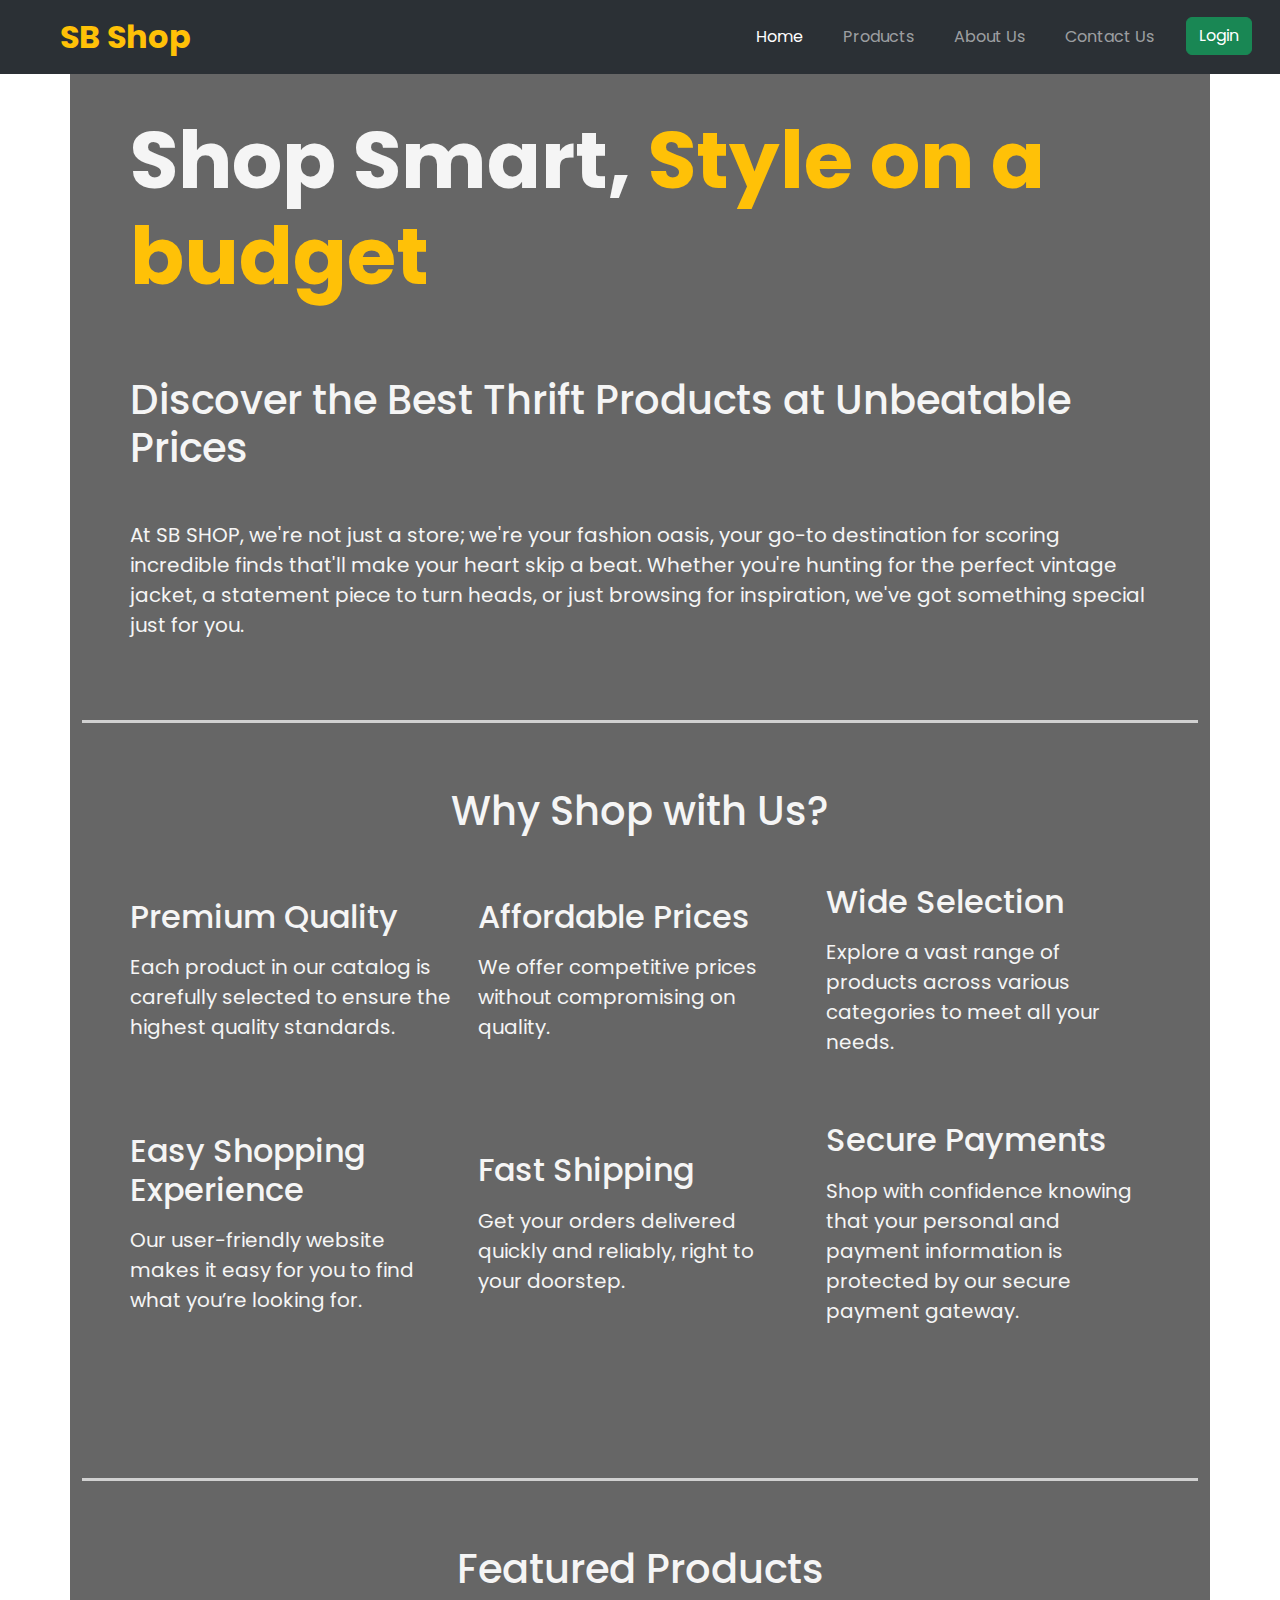
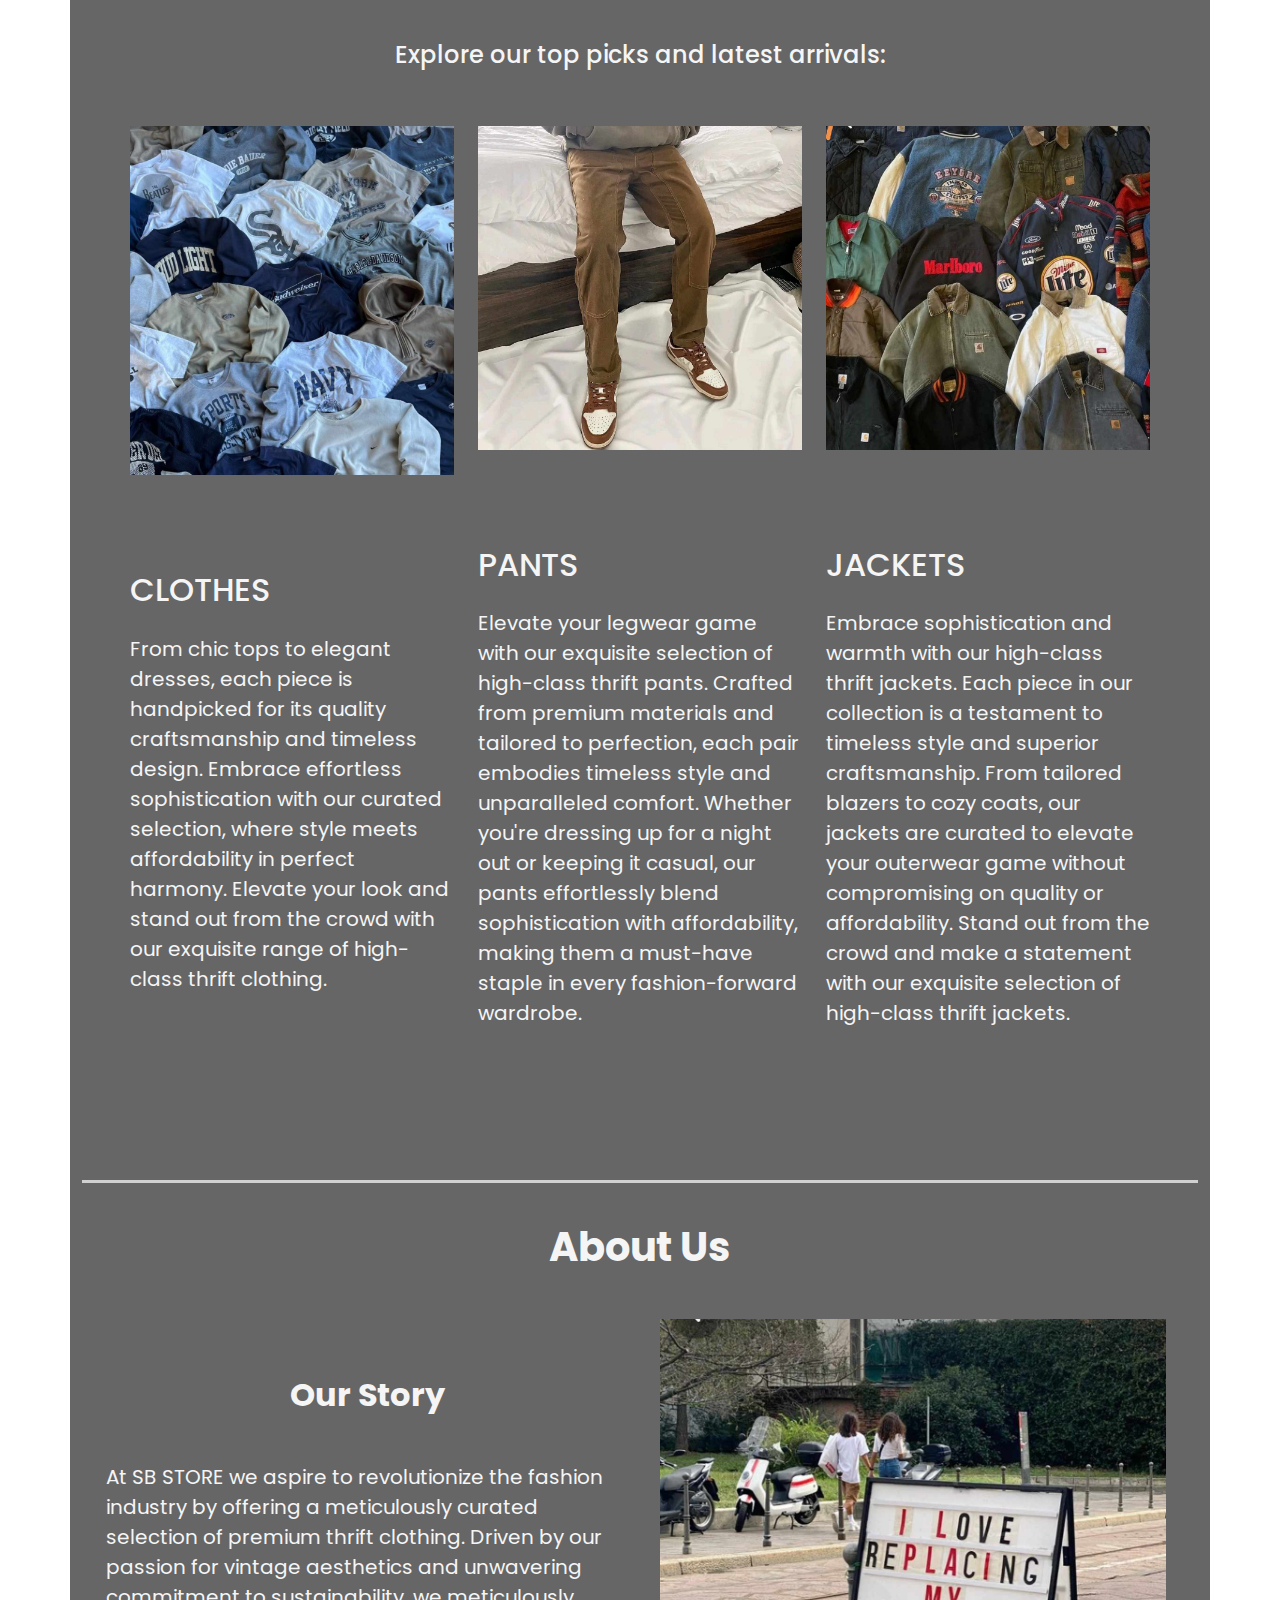
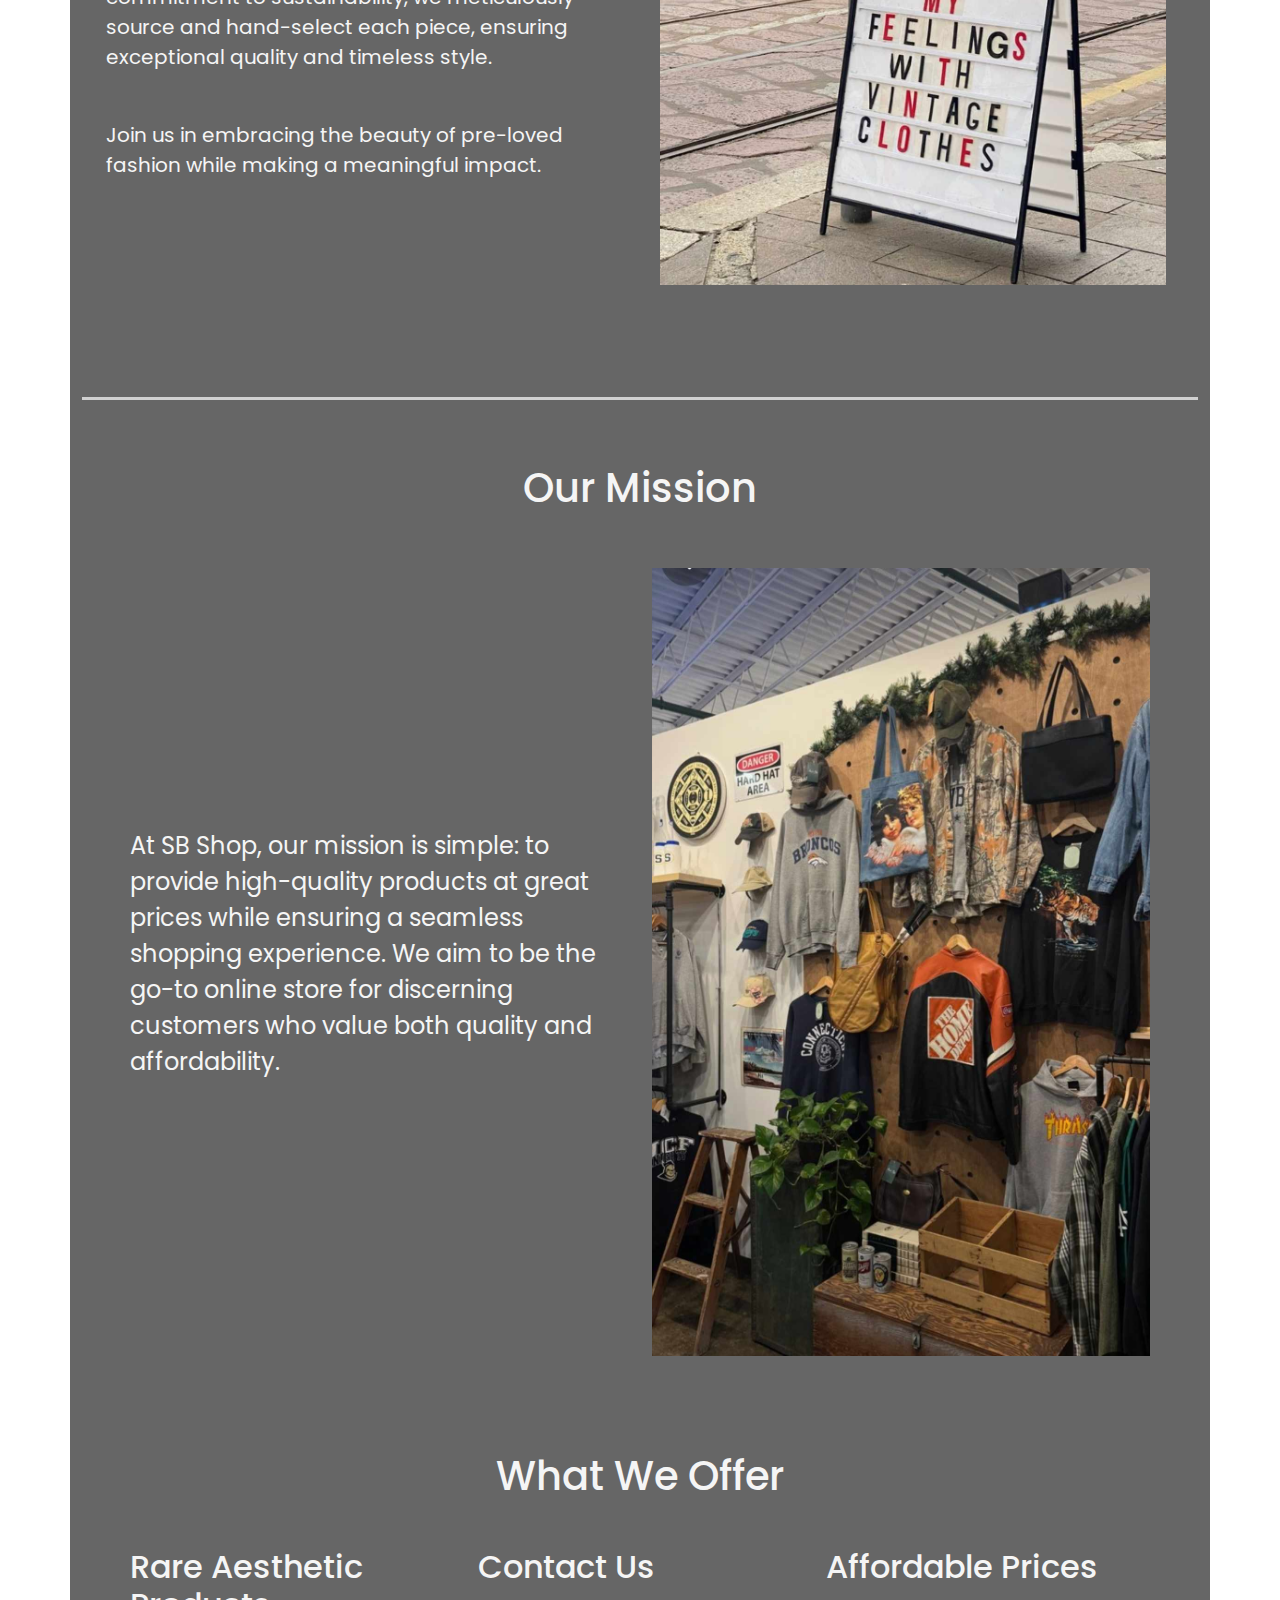
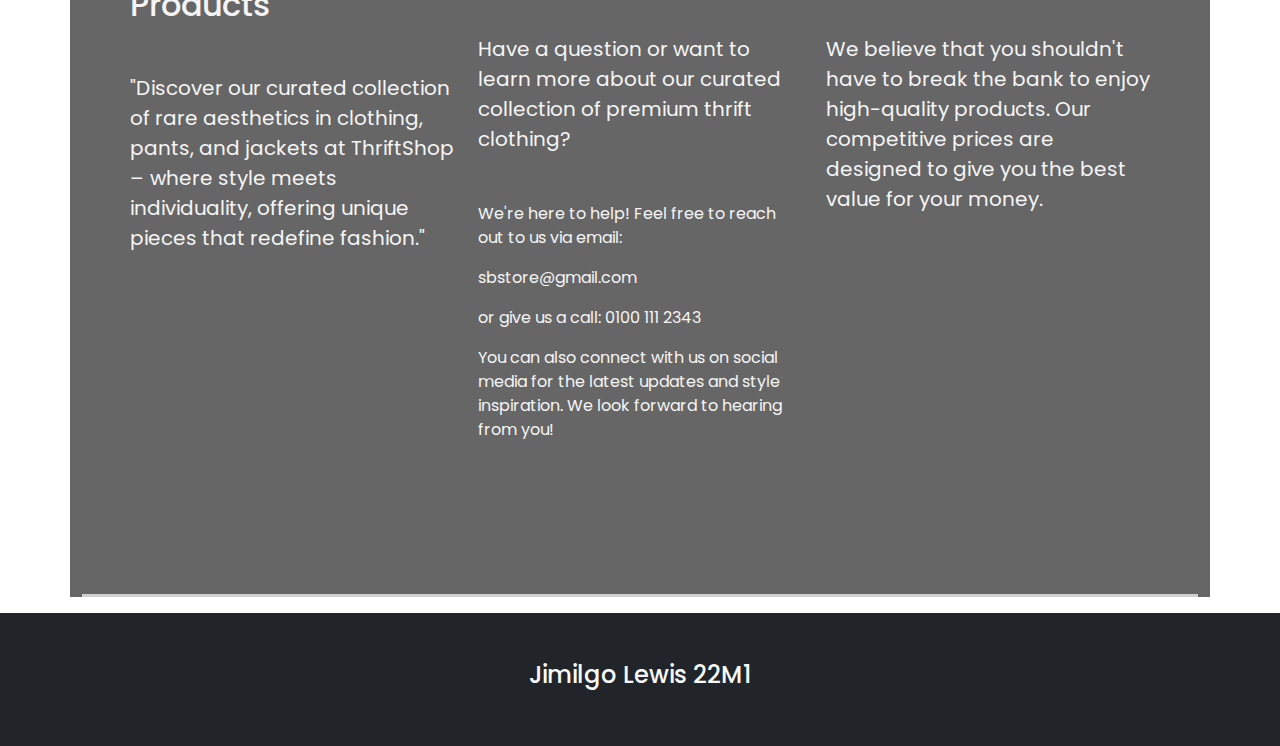
==== commit 5d1e20cb: "finished" ====
--- a/index.html
+++ b/index.html
@@ -10,9 +10,8 @@
       integrity="sha384-QWTKZyjpPEjISv5WaRU9OFeRpok6YctnYmDr5pNlyT2bRjXh0JMhjY6hW+ALEwIH"
       crossorigin="anonymous"
     />
-    <link rel="icon" href="SB LOGO.jpg" />    
-    <link rel="stylesheet" href="style.css" />
-
+    <link rel="icon" href="images/SB LOGO.jpg" />
+    <link rel="stylesheet" href="/css/style.css" />
 
     <title>SB Shop</title>
   </head>
@@ -88,14 +87,18 @@
         <div class="welcome container p-5">
           <h1 class="mb-3 display-1 fw-bold mt-1">
             Shop Smart,
-        <span class="text-warning">Style on a budget</span>
+            <span class="text-warning">Style on a budget</span>
           </h1>
           <br /><br />
           <h1 class="mt-2 my-5">
             Discover the Best Thrift Products at Unbeatable Prices
           </h1>
           <p class="text-start fs-5">
-            At SB SHOP, we're not just a store; we're your fashion oasis, your go-to destination for scoring incredible finds that'll make your heart skip a beat. Whether you're hunting for the perfect vintage jacket, a statement piece to turn heads, or just browsing for inspiration, we've got something special just for you.
+            At SB SHOP, we're not just a store; we're your fashion oasis, your
+            go-to destination for scoring incredible finds that'll make your
+            heart skip a beat. Whether you're hunting for the perfect vintage
+            jacket, a statement piece to turn heads, or just browsing for
+            inspiration, we've got something special just for you.
           </p>
         </div>
 
@@ -158,33 +161,55 @@
 
           <div class="row">
             <div class="col-lg-4">
-              <img src="cl0thes.jpg" class="mx-auto my-5 img-fluid" alt="" />
+              <img
+                src="images/cl0thes.jpg"
+                class="mx-auto my-5 img-fluid"
+                alt=""
+              />
               <h2 class="mt-5 my-4">CLOTHES</h2>
               <p class="fs-5">
-                From chic tops to elegant dresses, each piece is handpicked for its quality craftsmanship and timeless design. Embrace effortless sophistication with our curated selection, where style meets affordability in perfect harmony. Elevate your look and stand out from the crowd with our exquisite range of high-class thrift clothing.
-             
-                
-
-              </p>
-            </div>
-            <div class="col-lg-4">
-              <img src="pantss.jpg" class="mx-auto my-5 img-fluid" alt="" />
+                From chic tops to elegant dresses, each piece is handpicked for
+                its quality craftsmanship and timeless design. Embrace
+                effortless sophistication with our curated selection, where
+                style meets affordability in perfect harmony. Elevate your look
+                and stand out from the crowd with our exquisite range of
+                high-class thrift clothing.
+              </p>
+            </div>
+            <div class="col-lg-4">
+              <img
+                src="images/pantss.jpg"
+                class="mx-auto my-5 img-fluid"
+                alt=""
+              />
 
               <h2 class="mt-5 my-4">PANTS</h2>
               <p class="fs-5">
-                Elevate your legwear game with our exquisite selection of high-class thrift pants. Crafted from premium materials and tailored to perfection, each pair embodies timeless style and unparalleled comfort. Whether you're dressing up for a night out or keeping it casual, our pants effortlessly blend sophistication with affordability, making them a must-have staple in every fashion-forward wardrobe.
-
-              </p>
-            </div>
-            <div class="col-lg-4">
-              <img src="jackets.jpg" class="mx-auto my-5 img-fluid" alt="" />
-            </li>
-            <li>
-        
+                Elevate your legwear game with our exquisite selection of
+                high-class thrift pants. Crafted from premium materials and
+                tailored to perfection, each pair embodies timeless style and
+                unparalleled comfort. Whether you're dressing up for a night out
+                or keeping it casual, our pants effortlessly blend
+                sophistication with affordability, making them a must-have
+                staple in every fashion-forward wardrobe.
+              </p>
+            </div>
+            <div class="col-lg-4">
+              <img
+                src="images/jackets.jpg"
+                class="mx-auto my-5 img-fluid"
+                alt=""
+              />
 
               <h2 class="mt-5 my-4">JACKETS</h2>
               <p class="fs-5">
-                Embrace sophistication and warmth with our high-class thrift jackets. Each piece in our collection is a testament to timeless style and superior craftsmanship. From tailored blazers to cozy coats, our jackets are curated to elevate your outerwear game without compromising on quality or affordability. Stand out from the crowd and make a statement with our exquisite selection of high-class thrift jackets.
+                Embrace sophistication and warmth with our high-class thrift
+                jackets. Each piece in our collection is a testament to timeless
+                style and superior craftsmanship. From tailored blazers to cozy
+                coats, our jackets are curated to elevate your outerwear game
+                without compromising on quality or affordability. Stand out from
+                the crowd and make a statement with our exquisite selection of
+                high-class thrift jackets.
               </p>
             </div>
           </div>
@@ -193,23 +218,26 @@
         <hr class="border-3 opacity-75" />
 
         <div class="about-us container p-4" id="about">
-        
           <h1 class="text-center fw-bold mb-5">About Us</h1>
           <div class="row">
             <div class="col-lg-6 align-content-center">
-
               <h2 class="fw-bold mb-5 text-center">Our Story</h2>
 
-              <p class="fs-5">  
-                At SB STORE we aspire to revolutionize the fashion industry by offering a meticulously curated selection of premium thrift clothing. Driven by our passion for vintage aesthetics and unwavering commitment to sustainability, we meticulously source and hand-select each piece, ensuring exceptional quality and timeless style.
+              <p class="fs-5">
+                At SB STORE we aspire to revolutionize the fashion industry by
+                offering a meticulously curated selection of premium thrift
+                clothing. Driven by our passion for vintage aesthetics and
+                unwavering commitment to sustainability, we meticulously source
+                and hand-select each piece, ensuring exceptional quality and
+                timeless style.
               </p>
               <p class="my-5 fs-5">
-                
-Join us in embracing the beauty of pre-loved fashion while making a meaningful impact.
+                Join us in embracing the beauty of pre-loved fashion while
+                making a meaningful impact.
               </p>
             </div>
             <div class="col-lg-6">
-              <img src="about us.jpg" class="img-fluid px-2" alt="" />
+              <img src="images/about us.jpg" class="img-fluid px-2" alt="" />
             </div>
           </div>
         </div>
@@ -220,9 +248,7 @@
           <div class="row">
             <h1 class="text-center">Our Mission</h1>
             <div class="col-lg-6 align-content-center">
-                <p class="text-center-my-5 fs-4">
-
-                
+              <p class="text-center-my-5 fs-4">
                 At SB Shop, our mission is simple: to provide high-quality
                 products at great prices while ensuring a seamless shopping
                 experience. We aim to be the go-to online store for discerning
@@ -230,29 +256,40 @@
               </p>
             </div>
             <div class="col-lg-6">
-              <img src="mission.jpg" class="x-auto my-5 img-fluid" alt="" />
+              <img
+                src="images/mission.jpg"
+                class="x-auto my-5 img-fluid"
+                alt=""
+              />
             </div>
           </div>
           <div class="row">
             <h1 class="text-center my-5">What We Offer</h1>
             <div class="col-lg-4">
               <h2 class="">Rare Aesthetic Products</h2>
-                  <p class="my-5 fs-5">
-                    "Discover our curated collection of rare aesthetics in clothing, pants, and jackets at ThriftShop – where style meets individuality, offering unique pieces that redefine fashion."
+              <p class="my-5 fs-5">
+                "Discover our curated collection of rare aesthetics in clothing,
+                pants, and jackets at ThriftShop – where style meets
+                individuality, offering unique pieces that redefine fashion."
               </p>
             </div>
             <div class="col-lg-4">
               <h2 class="">Contact Us</h2>
               <p class="my-5 fs-5">
-                Have a question or want to learn more about our curated collection of premium thrift clothing?</p> 
-
-                <p>We're here to help! Feel free to reach out to us via email:</p>
-
-                 <p>sbstore@gmail.com</p>
-                
-                <p> or give us a call:  0100 111 2343</p>
-                
-                 <p>You can also connect with us on social media for the latest updates and style inspiration. We look forward to hearing from you!
+                Have a question or want to learn more about our curated
+                collection of premium thrift clothing?
+              </p>
+
+              <p>We're here to help! Feel free to reach out to us via email:</p>
+
+              <p>sbstore@gmail.com</p>
+
+              <p>or give us a call: 0100 111 2343</p>
+
+              <p>
+                You can also connect with us on social media for the latest
+                updates and style inspiration. We look forward to hearing from
+                you!
               </p>
             </div>
             <div class="col-lg-4">
@@ -271,7 +308,7 @@
     </div>
 
     <footer class="footer bg-dark text-light p-5" id="contact">
-      <h4 class="text-center"> Jimilgo Lewis 22M1</h4>
+      <h4 class="text-center">Jimilgo Lewis 22M1</h4>
     </footer>
 
     <script
--- a/css/style.css
+++ b/css/style.css
@@ -0,0 +1,18 @@
+@import url("https://fonts.googleapis.com/css2?family=Poppins:wght@300;400;500;600&display=swap");
+
+body::before {
+  display: block;
+  content: "";
+  height: 60px;
+}
+
+body {
+  margin: 0;
+  padding: 0;
+  font-family: Poppins, "Segoe UI", Tahoma, Geneva, Verdana, sans-serif;
+  color: whitesmoke;
+}
+
+.blurr {
+  background-color: rgba(0, 0, 0, 0.6);
+}
